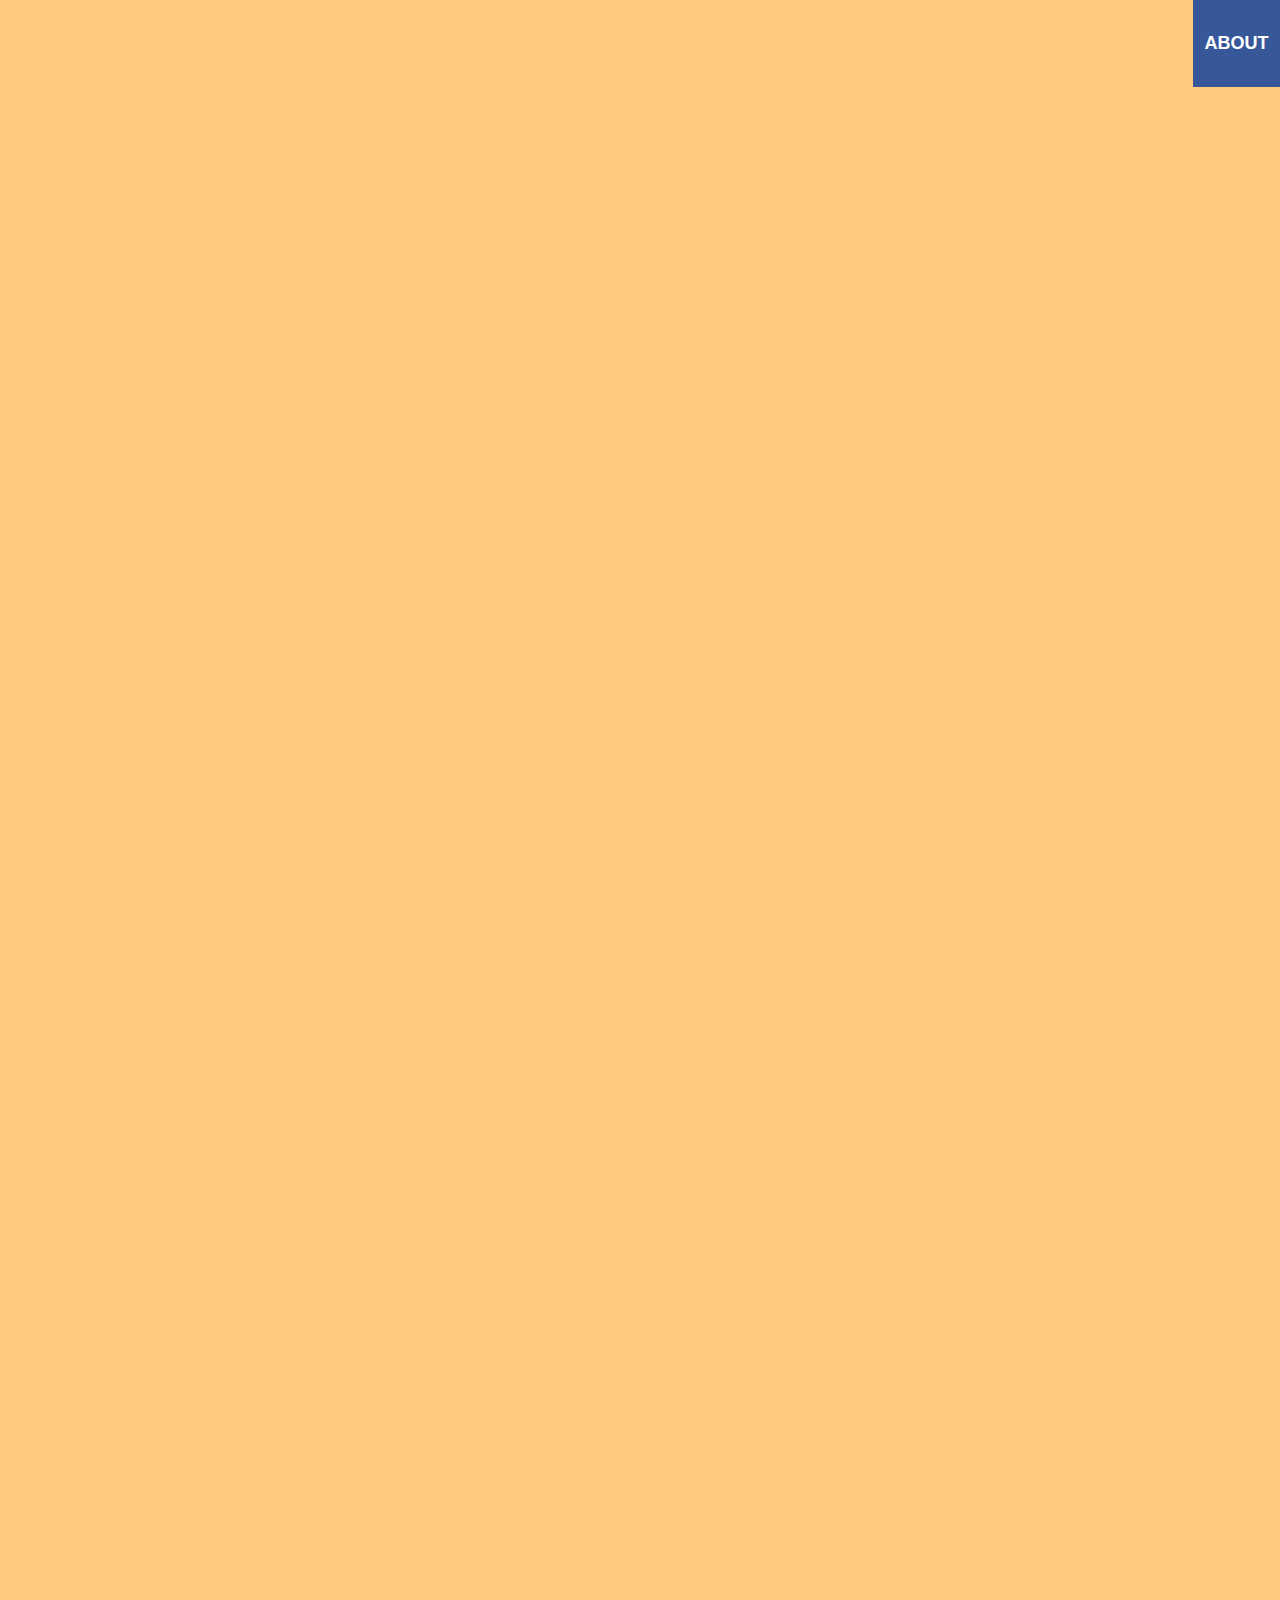
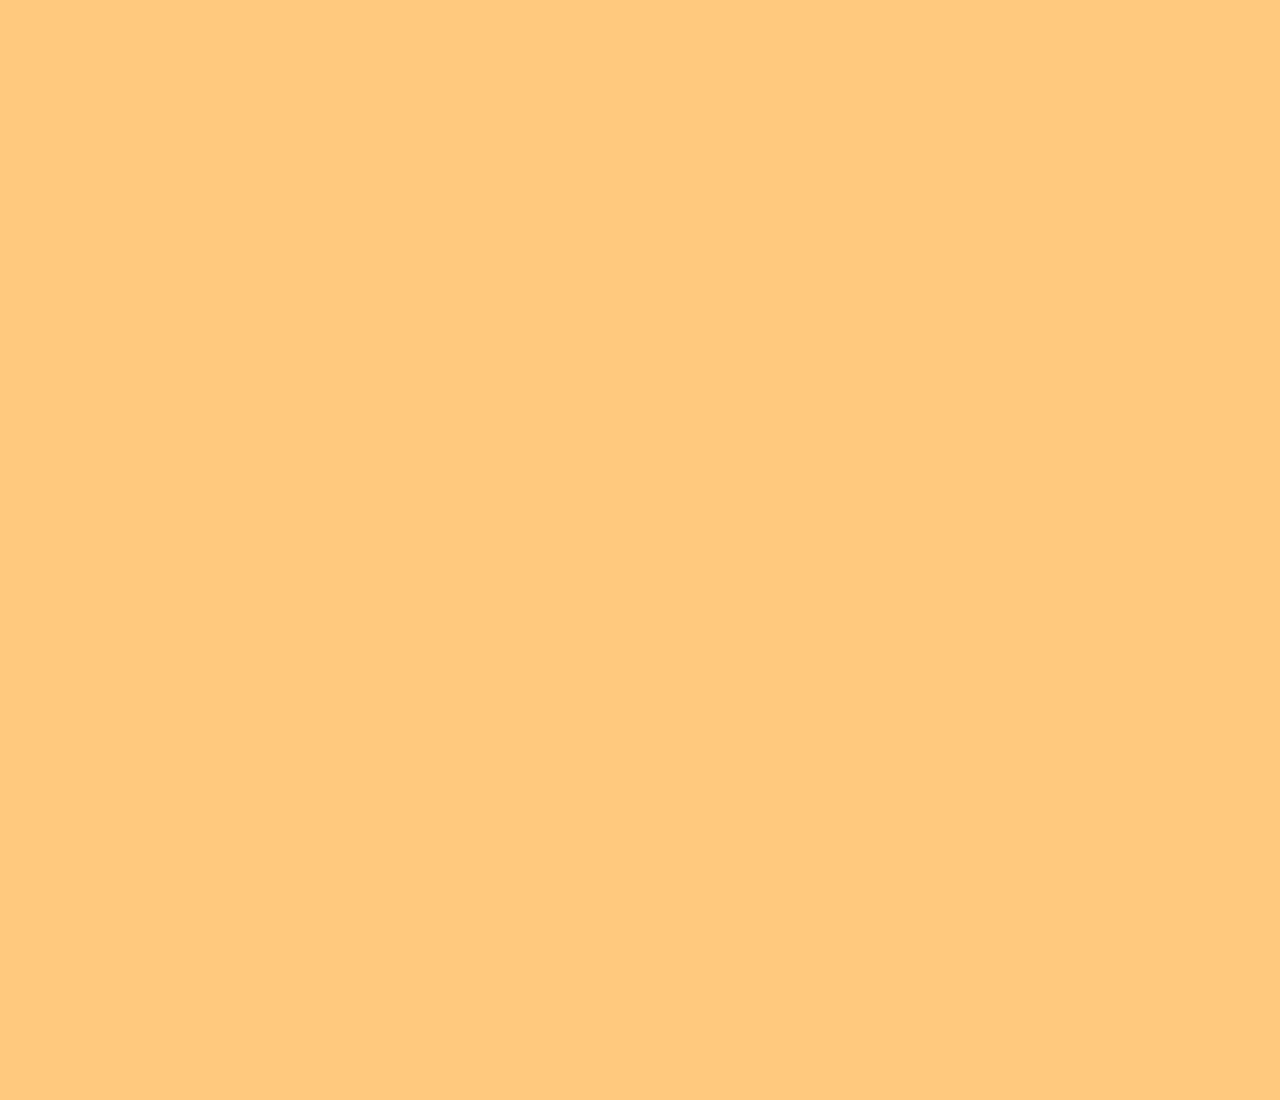
==== demo.html @ 759a0c14 "first commit" ====
<!DOCTYPE html>
<html>
<head>
    <meta charset="utf-8">
    <meta http-equiv="X-UA-Compatible" content="IE=edge,chrome=1">

    <title>Zero Gravity</title>
    <meta name="description" content="">
    <meta name="viewport" content="width=device-width, initial-scale=1">

    <link rel="icon" type="image/x-icon" href="img/iltf-favicon.ico" />
    <link rel="stylesheet" href="css/normalize.css">
    <link rel="stylesheet" href="css/base.css">
    <link rel="stylesheet" href="css/icons.css">
    <link rel="stylesheet" href="css/slick.css">
    <link rel="stylesheet" href="css/full_page.css">
    <link rel="stylesheet" href="css/animations.css">
    <link rel="stylesheet" href="css/game.css">
    <link rel="stylesheet" href="css/layout.css">

    <!--[if lt IE 9]>
    <script src="js/lib/html5shiv.js"></script>
    <![endif]-->

</head>
<body data-player="1" class="loading">
<div id="fb-root"></div>
<script>(function(d, s, id) {
    var js, fjs = d.getElementsByTagName(s)[0];
    if (d.getElementById(id)) return;
    js = d.createElement(s); js.id = id;
    js.src = "//connect.facebook.net/pl_PL/sdk.js#xfbml=1&version=v2.3";
    fjs.parentNode.insertBefore(js, fjs);
}(document, 'script', 'facebook-jssdk'));</script>

<button class="button about" data-modal-open=".modal-about">About</button>
<div class="modal-about">
    <div class="container">
        <div class="v-align fp-tableCell">
            <header>
                <p>About</p>
            </header>
            <ol>
                <li>It's an interactive project to propagate basketball among children and youngsters</li>
                <li>It's an interactive way of spending free</li>
            </ol>
            <figure class="rwd">
                <img src="img/gortat.svg" alt="I love this fame">
            </figure>
        </div>
    </div>
    <button class="button about" data-modal-close=".modal-about">Close</button>
</div>
<div id="page">
    <section class="section section-1" data-anchor="section-1">
        <div id="loading">
            <figure>
                <svg version="1.1" id="Layer_1" xmlns="http://www.w3.org/2000/svg" xmlns:xlink="http://www.w3.org/1999/xlink" x="0px" y="0px" width="80px" height="80px" viewBox="0 0 131.049 131.049" enable-background="new 0 0 131.049 131.049" xml:space="preserve">
                        <circle fill="#BF4B13" stroke="#231F20" stroke-width="8" stroke-miterlimit="10" cx="65.523" cy="65.525" r="61.511"/>
                        <path fill="#231F20" d="M83.641,122.03c-1.685,0.543-3.41,1.014-5.126,1.405l-1.029,0.235l-0.098-0.833 c-2.787-2.094-5.563-4.881-8.261-8.292l-0.354-0.456c-2.916-3.736-7.199-9.817-11.041-17.56c-1.303-2.628-2.49-5.318-3.523-7.975 c-3.102-7.599-4.888-14.68-5.309-21.005c-0.94-8.107,1.963-14.812,3.699-17.982c-2.885-1.646-5.77-3.229-8.597-4.713 c-0.468,0.783-0.91,1.54-1.327,2.268c-5.786,10.119-9.599,18.221-11.964,29.683c-2.595,12.567-1.369,21.888,0.115,27.496 l0.216,0.833c0.198,0.78,0.446,1.752,0.607,2.247c0.754,2.303,1.359,3.874,1.965,5.093c0.328,0.663,0.671,1.25,1.113,1.91 c0.164,0.246,0.312,0.455,0.439,0.633l-1.252,1.371c-0.478-0.286-0.953-0.575-1.426-0.875c-1.527-0.969-3.048-2.032-4.521-3.165 l-1.243-0.954l0.749-0.347c-0.078-0.151-0.155-0.301-0.228-0.45c-0.791-1.595-1.356-3.069-1.781-4.639 c-2.438-8.988-2.513-19.177-0.219-30.282c2.506-12.136,6.671-20.983,12.583-31.325c0.376-0.658,0.774-1.339,1.191-2.037 c-2.418-1.198-4.815-2.331-7.193-3.398c-3.995,5.909-8.853,11.941-15.65,19.441c-3.579,3.954-6.391,7.687-8.355,11.095L7.58,69.869 c-0.314,0.538-0.586,1.004-0.77,1.46c-0.092,0.235-0.165,0.45-0.231,0.656l-1.844-0.171c-0.304-2.368-0.465-4.785-0.484-7.191 l-0.005-0.769l0.575-0.128c1.94-2.897,4.368-5.964,7.222-9.115c6.261-6.912,10.786-12.479,14.521-17.889 c-5.758-2.193-9.696-2.969-12.019-3.224c-0.012-0.001-0.063,0-0.134,0.015l-2.131,0.402l1.151-1.839l0.264-0.431 c0.672-1.056,1.382-2.1,2.174-3.191l0.634-0.874l0.705,0.667c3.666,0.629,7.861,1.875,12.476,3.702 c2.115-3.423,4.1-7.069,6.057-11.111c1.551-3.206,2.942-7.099,3.929-10.986l-0.362-0.746l0.896-0.398 c1.474-0.656,2.964-1.253,4.425-1.774l2.228-0.791l-1.062,2.11c-0.028,0.056-0.052,0.107-0.061,0.141 c-1.021,5.03-2.831,10.451-4.968,14.871c-1.923,3.973-3.855,7.55-5.891,10.903c2.331,1.058,4.722,2.194,7.123,3.392 c5.744-8.728,12.015-15.885,18.648-21.271c6.626-5.384,13.435-8.83,20.239-10.248l0.238-0.48l0.76,0.22 c3.074,0.889,6.089,2.027,8.958,3.379l-0.505,1.801c-0.339-0.036-0.625-0.049-0.854-0.061c-8.379-0.392-16.896,2.879-25.319,9.721 C58.1,25.547,52.327,32.106,46.992,40.125c2.916,1.537,5.872,3.164,8.81,4.845c3.385-3.998,10.226-10.398,20.841-12.863 c7.571-1.759,18.512-0.932,28.55,2.153c3.544,1.089,8.786,3.031,13.633,6.106c0.654,0.415,1.298,0.847,1.925,1.296l0.606-0.318 l0.384,0.995c0.957,2.494,1.762,5.09,2.389,7.713l-1.695,0.769c-0.171-0.241-0.328-0.435-0.422-0.545 c-3.838-4.411-10.392-8.202-18.457-10.68c-9.155-2.815-18.982-3.602-25.649-2.056c-8.417,1.953-14.16,6.98-17.18,10.307 c2.879,1.715,5.771,3.494,8.607,5.294c16.013,10.148,28.971,20.009,33.799,23.776c7.938,6.197,12.504,11.592,14.95,15.049 l0.775,0.433l-0.449,0.825c-0.667,1.216-1.356,2.394-2.057,3.499l-1.274,2.024l-0.582-2.053c-0.016-0.052-0.033-0.097-0.049-0.129 c-1.741-2.757-5.977-8.404-14.747-15.248c-6.247-4.872-22.737-17.337-42.203-28.9c-1.324,2.693-3.455,8.131-3.041,14.591 c0.695,5.825,2.107,11.717,4.192,17.5c1.11,2.91,2.432,5.911,3.925,8.92c3.233,6.517,7.22,12.954,10.936,17.658 c0.843,1.067,1.715,2.088,2.586,3.033c2.107,2.276,4.208,4.083,6.242,5.367c0.365,0.231,0.707,0.431,1.022,0.606 c0.077,0.04,0.186,0.095,0.315,0.141l2.608,0.95L83.641,122.03z"/>
                        </svg>
                <figcaption>loading</figcaption>
            </figure>
        </div>
    </section>

    <section class="section section-2" data-anchor="section-2">
        <h2>Get a Player</h2>
        <div class="scale">
            <div class="select-player">
                <div>
                    <figure class="frame boy-1" data-modal-open=".player-details.player-1" data-player="1">
                        <figcaption>A</figcaption>
                        <img src="img/blue boy.svg">
                    </figure>
                </div>
                <div>
                    <figure class="frame boy-2" data-modal-open=".player-details.player-2" data-player="2">
                        <figcaption>B</figcaption>
                        <img src="img/green boy.svg">
                    </figure>
                </div>
                <div>
                    <figure class="frame boy-3" data-modal-open=".player-details.player-3" data-player="3">
                        <figcaption>C</figcaption>
                        <img src="img/red boy.svg">
                    </figure>
                </div>
                <div>
                    <figure class="frame boy-4" data-modal-open=".player-details.player-4" data-player="4">
                        <figcaption>D</figcaption>
                        <img src="img/purple boy.svg">
                    </figure>
                </div>
            </div>
        </div>
    </section>

    <section class="section section-3" data-anchor="section-3">
        <div class="game-results">
            <p class="points"><span>00</span></p>
            <p class="throws"><span><span class="throws-count">0</span> / 10</span></p>
        </div>
        <div class="game scale-game">
            <div>
                <figure class="basket">
                    <img src="img/game/basket_field.svg" class="basket-field">
                    <img src="img/game/basket_net.png" class="basket-net">
                    <img src="img/game/basket_bar.svg" class="basket-bar">
                    <div class="ball-wrapper">
                        <img src="img/game/ball.png" class="ball">
                    </div>
                    <div class="player">
                        <div class="legs"></div>
                        <div class="hands"></div>
                        <div class="body"></div>
                    </div>
                </figure>
                <div class="power-bar">
                    <img src="img/game/power_bar_ball.png" class="power-bar-handler">
                </div>
            </div>
        </div>
    </section>


</div>

<script data-main="js/main.min" src="js/lib/requirejs.min.js"></script>
</body>
</html>
---- css/base.css ----
/* ---------------------------------------------------------- */
/*
/* wCMS - base.css
/*
/* klasy podstawowych modyfikacji styli
/* (nie modyfikowaÄ‡, zmiany nadpisywaÄ‡ w layout.css)
/*
/* ---------------------------------------------------------- */

*, *:before, *:after {-webkit-box-sizing: border-box; -moz-box-sizing: border-box; box-sizing: border-box;}

html, body {width: 100%; height: 100%}
html.no-scroll {overflow-y: hidden !important}
body {overflow-y: scroll}
body * {margin: 0; padding: 0; text-overflow: ellipsis; list-style: none}

#page {min-height: 100%; position: relative}
.container {margin-left: auto; margin-right: auto}

a {text-decoration: none}
p {margin: 0}
ul {list-style-type: none; margin: 0; padding: 0}
address {font-style: normal}
figure img {display: block}
figure.rwd img {width: 100%}


/*----- TEKST -----*/
.text-left      {text-align: left}
.text-center    {text-align: center}
.text-right     {text-align: right}
.text-bold      {font-weight: bold}
.text-italic    {font-style: italic}
.text-strike    {text-decoration: line-through}
.text-underline {text-decoration: underline}
.text-uppercase {text-transform: uppercase}
.text-lowercase {text-transform: lowercase}
.text-hide      {text-indent: -999em}
.text-nowrap {white-space: nowrap}


/*----- TABELE -----*/
.table-wrap {width: 100%; overflow-x: auto}


/*----- POZYCJONOWANIE -----*/
.center {margin-left: auto; margin-right: auto}
.fclear {float: none; clear: both}
.fleft  {float: left}
.fright {float: right}

.crop {position: relative; overflow: hidden}
.hide   {display: none}
.invisible {opacity: 0}


/*----- OBRAMOWANIE -----*/
.border        {border: 1px solid #c1c1c1}
.border-top    {border-top: 1px solid #c1c1c1}
.border-left   {border-left: 1px solid #c1c1c1}
.border-right  {border-right: 1px solid #c1c1c1}
.border-bottom {border-bottom: 1px solid #c1c1c1}


/*----- MARGINESY ------*/
.mTop5      {margin-top: 5px}
.mTop10     {margin-top: 10px}
.mTop20     {margin-top: 20px}
.mTop30     {margin-top: 30px}
.mTop40     {margin-top: 40px}
.mTop50     {margin-top: 50px}
.mRight5    {margin-right: 5px}
.mRight10   {margin-right: 10px}
.mRight20   {margin-right: 20px}
.mRight30   {margin-right: 30px}
.mRight40   {margin-right: 40px}
.mRight50   {margin-right: 50px}
.mBottom5   {margin-bottom: 5px}
.mBottom10  {margin-bottom: 10px}
.mBottom15  {margin-bottom: 15px}
.mBottom20  {margin-bottom: 20px}
.mBottom30  {margin-bottom: 30px}
.mBottom40  {margin-bottom: 40px}
.mBottom50  {margin-bottom: 50px}
.mLeft5     {margin-left: 5px}
.mLeft10    {margin-left: 10px}
.mLeft20    {margin-left: 20px}
.mLeft30    {margin-left: 30px}
.mLeft40    {margin-left: 40px}
.mLeft50    {margin-left: 50px}

.pTop5      {padding-top: 5px}
.pTop10     {padding-top: 10px}
.pTop20     {padding-top: 20px}
.pTop30     {padding-top: 30px}
.pTop40     {padding-top: 40px}
.pTop50     {padding-top: 50px}
.pRight5    {padding-right: 5px}
.pRight10   {padding-right: 10px}
.pRight20   {padding-right: 20px}
.pRight30   {padding-right: 30px}
.pRight40   {padding-right: 40px}
.pRight50   {padding-right: 50px}
.pBottom5   {padding-bottom: 5px}
.pBottom10  {padding-bottom: 10px}
.pBottom20  {padding-bottom: 20px}
.pBottom30  {padding-bottom: 30px}
.pBottom40  {padding-bottom: 40px}
.pBottom50  {padding-bottom: 50px}
.pLeft5     {padding-left: 5px}
.pLeft10    {padding-left: 10px}
.pLeft20    {padding-left: 20px}
.pLeft30    {padding-left: 30px}
.pLeft40    {padding-left: 40px}
.pLeft50    {padding-left: 50px}


/*----- DROPDOWN ----- */
.dropdown {position: absolute; z-index: 100; display: none}
.dropdown .dropdown-menu,
.dropdown .dropdown-panel {overflow: visible; min-width: 160px; max-width: 360px; margin: 0; padding: 4px 0; background: #FFF; border: solid 1px #DDD; border: solid 1px rgba(0, 0, 0, .2); border-radius: 6px; box-shadow: 0 5px 10px rgba(0, 0, 0, .2); text-align: left; list-style: none}
.dropdown .dropdown-panel {color: #555; padding: 10px}
.dropdown .dropdown-panel .dropdown-menu {margin: 0 -10px; padding: 0; border: 0; box-shadow: none}
.dropdown.dropdown-tip {margin-top: 8px}
.dropdown.dropdown-tip:before {content: '';  display: inline-block;  position: absolute;  top: -6px;  left: 9px;  border-left: 7px solid transparent;  border-right: 7px solid transparent;  border-bottom: 7px solid #CCC;  border-bottom-color: rgba(0, 0, 0, 0.2)}
.dropdown.dropdown-tip.dropdown-anchor-center:before {left: calc(50% - 5px)}
.dropdown.dropdown-tip.dropdown-anchor-right:before {left: auto; right: 9px}
.dropdown.dropdown-tip:after {content: '';  display: inline-block;  position: absolute;  top: -5px;  left: 10px;  border-left: 6px solid transparent;  border-right: 6px solid transparent;  border-bottom: 6px solid #FFF}
.dropdown.dropdown-tip.dropdown-anchor-center:after {left: calc(50% - 4px)}
.dropdown.dropdown-tip.dropdown-anchor-right:after {left: auto; right: 10px}
.dropdown.dropdown-scroll .dropdown-menu,
.dropdown.dropdown-scroll .dropdown-panel {overflow: auto; max-height: 358px}
.dropdown .dropdown-menu li {list-style: none; padding: 0 0; margin: 0; line-height: 18px}
.dropdown .dropdown-menu li > a,
.dropdown .dropdown-menu label {display: block; margin: 0; padding: 3px 15px; color: #555; line-height: 18px; text-decoration: none; white-space: nowrap}
.dropdown .dropdown-menu li > a:hover,
.dropdown .dropdown-menu label:hover {background-color: #08C; color: #FFF; cursor: pointer}
.dropdown .dropdown-menu .dropdown-divider {margin: 5px 0; padding: 0; border-top: solid 1px #E5E5E5; font-size: 1px}
.dropdown.has-icons li > a {padding-left: 30px; background-position: 8px center; background-repeat: no-repeat}


/*----- SORT -----*/
.sortable .order-trigger {cursor: move !important}
.sortable li.dragged {position: absolute; top: 0; z-index: 100; min-height: 43px; border: 1px solid #c1c1c1}
/*.sortable li.placeholder {position: relative; border: 1px dashed #c1c1c1}
.sortable li.placeholder:before {position: absolute}*/
.sortable li.placeholder {position: relative; margin: 0; padding: 0; border: 1px dashed #c1c1c1}


/*----- ANIMACJE -----*/
.fade-in-up   {-webkit-animation: fade-in-up 1s; -webkit-animation-fill-mode: both; animation: fade-in-up 1s; animation-fill-mode: both}

@-webkit-keyframes fade-in-up {
    0% {opacity: 0; -webkit-transform: translateY(-20px)}
    100% {opacity: 1;-webkit-transform: translateY(0)}
}
@keyframes fade-in-up {
    0% {opacity: 0; transform: translateY(-20px)}
    100% {opacity: 1; transform: translateY(0)}
}
.fade-out   {-webkit-animation: fade-out .25s; -webkit-animation-fill-mode: both; animation: fade-out .25s; animation-fill-mode: both}

@-webkit-keyframes fade-out {
    0% {opacity: 1}
    100% {opacity: 0}
}
@keyframes fade-out {
    0% {opacity: 1}
    100% {opacity: 0}
}
---- css/icons.css ----
@font-face {
    font-family: 'icons';
    src:url('../fonts/icons.eot?4pzp3j');
    src:url('../fonts/icons.eot?#iefix4pzp3j') format('embedded-opentype'),
    url('../fonts/icons.woff?4pzp3j') format('woff'),
    url('../fonts/icons.ttf?4pzp3j') format('truetype'),
    url('../fonts/icons.svg?4pzp3j#icons') format('svg');
    font-weight: normal;
    font-style: normal;
}

[class^="icon-"]:before, [class*=" icon-"]:before {
    font-family: 'icons';
    speak: none;
    font-style: normal;
    font-weight: normal;
    font-variant: normal;
    text-transform: none;
    line-height: 1;

    /* Better Font Rendering =========== */
    -webkit-font-smoothing: antialiased;
    -moz-osx-font-smoothing: grayscale;
}

.icon-facebook:before {
    content: "\e607";
}
.icon-arrow-right:before {
    content: "\e604";
}
.icon-arrow-down:before {
    content: "\e605";
}
.icon-arrow-left:before {
    content: "\e603";
}
.icon-arrow-up:before {
    content: "\e600";
}
.icon-ball:before {
    content: "\e601";
}
.icon-player:before {
    content: "\e602";
}
---- css/full_page.css ----
html, body {
    margin: 0;
    padding: 0;
    overflow:hidden;

    /*Avoid flicker on slides transitions for mobile phones #336 */
    -webkit-tap-highlight-color: rgba(0,0,0,0);
}
#superContainer {
    height: 100%;
    position: relative;

    /* Touch detection for Windows 8 */
    -ms-touch-action: none;

    /* IE 11 on Windows Phone 8.1*/
    touch-action: none;
}
.fp-section {
    position: relative;
    -webkit-box-sizing: border-box; /* Safari<=5 Android<=3 */
    -moz-box-sizing: border-box; /* <=28 */
    box-sizing: border-box;
}
.fp-slide {
    float: left;
}
.fp-slide, .fp-slidesContainer {
    height: 100%;
    display: block;
}
.fp-slides {
    z-index:1;
    height: 100%;
    overflow: hidden;
    position: relative;
    -webkit-transition: all 0.3s ease-out; /* Safari<=6 Android<=4.3 */
    transition: all 0.3s ease-out
}
.fp-section.fp-table, .fp-slide.fp-table {
    display: table;
    table-layout:fixed;
    width: 100%;
}
.fp-tableCell {
    display: table-cell;
    vertical-align: middle;
    width: 100%;
    height: 100%;
}
.fp-slidesContainer {
    float: left;
    position: relative;
}
.fp-controlArrow {
    position: absolute;
    z-index: 4;
    top: 50%;
    cursor: pointer;
    width: 0;
    height: 0;
    border-style: solid;
    margin-top: -38px;
}
.fp-controlArrow.fp-prev {
    left: 15px;
    width: 0;
    border-width: 38.5px 34px 38.5px 0;
    border-color: transparent #fff transparent transparent;
}
.fp-controlArrow.fp-next {
    right: 15px;
    border-width: 38.5px 0 38.5px 34px;
    border-color: transparent transparent transparent #fff;
}
.fp-scrollable {
    overflow: scroll;

}
.fp-notransition {
    -webkit-transition: none !important;
    transition: none !important;
}
#fp-nav {
    position: fixed;
    z-index: 100;
    margin-top: -32px;
    top: 50%;
    opacity: 1;
}
#fp-nav.right {
    right: 17px;
}
#fp-nav.left {
    left: 17px;
}
.fp-slidesNav{
    position: absolute;
    z-index: 4;
    left: 50%;
    opacity: 1;
}
.fp-slidesNav.bottom {
    bottom: 17px;
}
.fp-slidesNav.top {
    top: 17px;
}
#fp-nav ul,
.fp-slidesNav ul {
    margin: 0;
    padding: 0;
}
#fp-nav ul li,
.fp-slidesNav ul li {
    display: block;
    width: 14px;
    height: 13px;
    margin: 7px;
    position:relative;
}
.fp-slidesNav ul li {
    display: inline-block;
}
#fp-nav ul li a,
.fp-slidesNav ul li a {
    display: block;
    position: relative;
    z-index: 1;
    width: 100%;
    height: 100%;
    cursor: pointer;
    text-decoration: none;
}
#fp-nav ul li a.active span,
.fp-slidesNav ul li a.active span {
    background: #333;
}
#fp-nav ul li a span,
.fp-slidesNav ul li a span {
    top: 2px;
    left: 2px;
    width: 8px;
    height: 8px;
    border: 1px solid #000;
    background: rgba(0, 0, 0, 0);
    border-radius: 50%;
    position: absolute;
    z-index: 1;
}
#fp-nav ul li .fp-tooltip {
    position: absolute;
    top: -2px;
    color: #fff;
    font-size: 14px;
    font-family: arial, helvetica, sans-serif;
    white-space: nowrap;
    max-width: 220px;
    overflow: hidden;
    display: block;
    opacity: 0;
    width: 0;
}
#fp-nav ul li:hover .fp-tooltip {
    -webkit-transition: opacity 0.2s ease-in;
    transition: opacity 0.2s ease-in;
    width: auto;
    opacity: 1;
}
#fp-nav ul li .fp-tooltip.right {
    right: 20px;
}
#fp-nav ul li .fp-tooltip.left {
    left: 20px;
}
---- css/animations.css ----
@keyframes boy-head {
    0%   {transform: translateY(-10px)}
    100% {transform: translateY(0px)}
}
@-webkit-keyframes boy-head {
    0%   {-webkit-transform: translateY(10px)}
    100% {-webkit-transform: translateY(0px)}
}
@keyframes boy-body {
    0%   {transform: rotateZ(-2deg)}
    100% {transform: rotateZ(2deg)}
}
@-webkit-keyframes boy-body {
    0%   {-webkit-transform: rotateZ(-2deg)}
    100% {-webkit-transform: rotateZ(2deg)}
}
@keyframes boy-ball {
    0%   {transform: translate3d(0px, 0px, 0px) rotateZ(0deg)}
    25%  {transform: translate3d(180px, -100px, 0px) rotateZ(40deg)}
    50%  {transform: translate3d(0px, 0px, 0px) rotateZ(0deg)}
    75%  {transform: translate3d(-180px, -100px, 0px) rotateZ(-40deg)}
    100% {transform: translate3d(0px, 0px, 0px) rotateZ(0deg)}
}
@-webkit-keyframes boy-ball {
    0%   {-webkit-transform: translate3d(0px, 0px, 0px) rotateZ(0deg)}
    25%  {-webkit-transform: translate3d(180px, -100px, 0px) rotateZ(40deg)}
    50%  {-webkit-transform: translate3d(0px, 0px, 0px) rotateZ(0deg)}
    75%  {-webkit-transform: translate3d(-180px, -100px, 0px) rotateZ(-40deg)}
    100% {-webkit-transform: translate3d(0px, 0px, 0px) rotateZ(0deg)}
}
@keyframes boy-arm-left {
    0%   {transform: rotateZ(-10deg)}
    25%  {transform: rotateZ(-10deg)}
    50%  {transform: rotateZ(-5deg)}
    75%  {transform: rotateZ(0deg)}
    90%  {transform: rotateZ(-10deg)}
    100% {transform: rotateZ(-10deg)}
}
@-webkit-keyframes boy-arm-left {
    0%   {-webkit-transform: rotateZ(-10deg)}
    25%  {-webkit-transform: rotateZ(-10deg)}
    50%  {-webkit-transform: rotateZ(-5deg)}
    75%  {-webkit-transform: rotateZ(0deg)}
    90%  {-webkit-transform: rotateZ(-10deg)}
    100% {-webkit-transform: rotateZ(-10deg)}
}
@keyframes boy-arm-right {
    0%   {transform: rotateZ(10deg)}
    25%  {transform: rotateZ(10deg)}
    50%  {transform: rotateZ(5deg)}
    75%  {transform: rotateZ(0deg)}
    90%  {transform: rotateZ(10deg)}
    100% {transform: rotateZ(10deg)}
}
@-webkit-keyframes boy-arm-right {
    0%   {-webkit-transform: rotateZ(10deg)}
    25%  {-webkit-transform: rotateZ(10deg)}
    50%  {-webkit-transform: rotateZ(5deg)}
    75%  {-webkit-transform: rotateZ(0deg)}
    90%  {-webkit-transform: rotateZ(10deg)}
    100% {-webkit-transform: rotateZ(10deg)}
}

.fade-in {-webkit-animation: fade-in 0.25s ease forwards; animation: fade-in 0.25s ease forwards}
@keyframes fade-in {
    0%   {opacity: 0}
    100% {opacity: 1}
}
@-webkit-keyframes fade-in {
    0%   {opacity: 0}
    100% {opacity: 1}
}
.fade-out {-webkit-animation: fade-out 0.25s ease forwards; animation: fade-out 0.25s ease forwards}
@keyframes fade-out {
    0%   {opacity: 1}
    100% {opacity: 0}
}
@-webkit-keyframes fade-out {
    0%   {opacity: 1}
    100% {opacity: 0}
}


@-webkit-keyframes throw-body {
    0%   {-webkit-transform: translate(-50%, 0px)}
    50%  {-webkit-transform: translate(-50%, 10px)}
    70%  {-webkit-transform: translate(-50%, -20px)}
    100% {-webkit-transform: translate(-50%, 0px)}
}
@keyframes throw-body {
    0%   {transform: translate(-50%, 0px)}
    50%  {transform: translate(-50%, 10px)}
    70%  {transform: translate(-50%, -20px)}
    100% {transform: translate(-50%, 0px)}
}
@-webkit-keyframes throw-legs {
    0%   {-webkit-transform: translate(-50%, 0px)}
    40%  {-webkit-transform: translate(-50%, -20px)}
    100% {-webkit-transform: translate(-50%, 0px)}
}
@keyframes throw-legs {
    0%   {transform: translate(-50%, 0px)}
    40%  {transform: translate(-50%, -20px)}
    100% {transform: translate(-50%, 0px)}
}
@-webkit-keyframes throw-hands {
    0%   {-webkit-transform: translate(-50%, 0px)}
    10%  {-webkit-transform: translate(-50%, 10px)}
    15%  {-webkit-transform: translate(-50%, -30px)}
    40%  {-webkit-transform: translate(-50%, 0px)}
    60%  {-webkit-transform: translate(-50%, -10px)}
    80%  {-webkit-transform: translate(-50%, 0px)}
    90%  {-webkit-transform: translate(-50%, -10px)}
    100% {-webkit-transform: translate(-50%, 0px)}
}
@keyframes throw-hands {
    0%   {transform: translate(-50%, 0px)}
    10%  {transform: translate(-50%, 10px)}
    15%  {transform: translate(-50%, -30px)}
    40%  {transform: translate(-50%, 0px)}
    60%  {transform: translate(-50%, -10px)}
    80%  {transform: translate(-50%, 0px)}
    90%  {transform: translate(-50%, -10px)}
    100% {transform: translate(-50%, 0px)}
}

@-webkit-keyframes basket-net {
    0%   {-webkit-transform: scaleY(1)}
    30%  {-webkit-transform: scaleY(1.5)}
    60%  {-webkit-transform: scaleY(0.8)}
    75%  {-webkit-transform: scaleY(1.1)}
    90%  {-webkit-transform: scaleY(0.9)}
    100% {-webkit-transform: scaleY(1)}
}
@keyframes basket-net {
    0%   {transform: scaleY(1)}
    30%  {transform: scaleY(1.5)}
    60%  {transform: scaleY(0.8)}
    75%  {transform: scaleY(1.1)}
    90%  {transform: scaleY(0.9)}
    100% {transform: scaleY(1)}
}
@-webkit-keyframes ball-prepare {
    0%   {-webkit-transform: translateY(50px)}
    100% {-webkit-transform: translateY(0px)}
}
@keyframes ball-prepare {
    0%   {transform: translateY(50px)}
    100% {transform: translateY(0px)}
}
@-webkit-keyframes hands-prepare {
    0%   {-webkit-transform: translate(-50%, 30px)}
    100% {-webkit-transform: translate(-50%, 0px)}
}
@keyframes hands-prepare {
    0%   {transform: translate(-50%, 30px)}
    100% {transform: translate(-50%, 0px)}
}


@-webkit-keyframes fan-1 {
    0%   {-webkit-transform: translateY(0px) rotateZ(-2deg)}
    50%  {-webkit-transform: translateY(10px) rotateZ(0deg)}
    100% {-webkit-transform: translateY(0px) rotateZ(4deg)}
}
@keyframes fan-1 {
    0%   {transform: translateY(0px) rotateZ(-2deg)}
    50%  {transform: translateY(10px) rotateZ(0deg)}
    100% {transform: translateY(0px) rotateZ(4deg)}
}
@-webkit-keyframes fan-2 {
    0%   {-webkit-transform: rotateZ(-6deg)}
    100% {-webkit-transform: rotateZ(12deg)}
}
@keyframes fan-2 {
    0%   {transform: rotateZ(-8deg)}
    100% {transform: rotateZ(12deg)}
}
@-webkit-keyframes fan-3 {
    0%   {-webkit-transform: translateY(0px) rotateZ(-10deg)}
    25%  {-webkit-transform: translateY(-10px) rotateZ(5deg)}
    50%  {-webkit-transform: translateY(-10px) rotateZ(0deg)}
    75%  {-webkit-transform: translateY(-10px) rotateZ(5deg)}
    100% {-webkit-transform: translateY(0px) rotateZ(-10deg)}
}
@keyframes fan-3 {
    0%   {transform: translateY(0px) rotateZ(-10deg)}
    25%  {transform: translateY(-10px) rotateZ(5deg)}
    50%  {transform: translateY(-10px) rotateZ(0deg)}
    75%  {transform: translateY(-10px) rotateZ(5deg)}
    100% {transform: translateY(0px) rotateZ(-10deg)}
}
@-webkit-keyframes fan-4 {
    0%   {-webkit-transform: translateY(0px) rotateZ(-2deg) scaleX(-1)}
    50%  {-webkit-transform: translateY(10px) rotateZ(0deg) scaleX(-1)}
    100% {-webkit-transform: translateY(0px) rotateZ(4deg) scaleX(-1)}
}
@keyframes fan-4 {
    0%   {transform: translateY(0px) rotateZ(-2deg) scaleX(-1)}
    50%  {transform: translateY(10px) rotateZ(0deg) scaleX(-1)}
    100% {transform: translateY(0px) rotateZ(4deg) scaleX(-1)}
}
@-webkit-keyframes fan-5 {
    0%   {-webkit-transform: translateY(0px) rotateZ(-10deg)}
    25%  {-webkit-transform: translateY(-10px) rotateZ(5deg)}
    50%  {-webkit-transform: translateY(-10px) rotateZ(0deg)}
    75%  {-webkit-transform: translateY(-10px) rotateZ(5deg)}
    100% {-webkit-transform: translateY(0px) rotateZ(-10deg)}
}
@keyframes fan-5 {
    0%   {transform: translateY(0px) rotateZ(-10deg)}
    25%  {transform: translateY(-10px) rotateZ(5deg)}
    50%  {transform: translateY(-10px) rotateZ(0deg)}
    75%  {transform: translateY(-10px) rotateZ(5deg)}
    100% {transform: translateY(0px) rotateZ(-10deg)}
}
@-webkit-keyframes fan-6 {
    0%   {-webkit-transform: rotateZ(-6deg) scaleX(-1)}
    100% {-webkit-transform: rotateZ(12deg) scaleX(-1)}
}
@keyframes fan-6 {
    0%   {transform: rotateZ(-8deg) scaleX(-1)}
    100% {transform: rotateZ(12deg) scaleX(-1)}
}

.modal-in {-webkit-transform-origin: top right; transform-origin: top right; -webkit-animation: modal-in .75s ease forwards; animation: modal-in .75s ease forwards}
@-webkit-keyframes modal-in {
    0%   {-webkit-transform: rotateZ(90deg)}
    50%  {-webkit-transform: rotateZ(-10deg)}
    80%  {-webkit-transform: rotateZ(1deg)}
    100% {-webkit-transform: rotateZ(0deg)}
}
@keyframes modal-in {
    0%   {transform: rotateZ(90deg)}
    50%  {transform: rotateZ(-10deg)}
    80%  {transform: rotateZ(1deg)}
    100% {transform: rotateZ(0deg)}
}
.modal-out {-webkit-transform-origin: top right; transform-origin: top right; -webkit-animation: modal-out .75s ease forwards; animation: modal-out .75s ease forwards}
@-webkit-keyframes modal-out {
    0%   {-webkit-transform: translateY(0px) rotateZ(0deg)}
    100% {-webkit-transform: translateY(900px) rotateZ(-30deg)}
}
@keyframes modal-out {
    0%   {transform: translateY(0px) rotateZ(0deg)}
    100% {transform: translateY(900px) rotateZ(-30deg)}
}

@-webkit-keyframes fade-up {
    0%   {opacity: 0; -webkit-transform: translateY(20px)}
    100% {opacity: 1; -webkit-transform: translateY(0px)}
}
@keyframes fade-up {
    0%   {opacity: 0; transform: translateY(20px)}
    100% {opacity: 1; transform: translateY(0px)}
}
@-webkit-keyframes fade-left {
    0%   {opacity: 0; -webkit-transform: translateX(-20px)}
    100% {opacity: 1; -webkit-transform: translateX(0px)}
}
@keyframes fade-left {
    0%   {opacity: 0; transform: translateX(-20px)}
    100% {opacity: 1; transform: translateX(0px)}
}
@-webkit-keyframes scale-up {
    0%   {opacity: 0; -webkit-transform: scale(2)}
    100% {opacity: 1; -webkit-transform: scale(1)}
}
@keyframes scale-up {
    0%   {opacity: 0; transform: scale(2)}
    100% {opacity: 1; transform: scale(1)}
}

@-webkit-keyframes loading-ball {
    0%   {-webkit-transform: rotate(0)}
    100% {-webkit-transform: rotate(360deg)}
}
@keyframes loading-ball {
    0%   {transform: rotate(0)}
    100% {transform: rotate(360deg)}
}
---- css/game.css ----
/*----- SECTION 3 -----*/
.game {position: absolute; top: 0; left: 0; width: 100%; height: 100%; -webkit-transform-origin: bottom center; transform-origin: bottom center}
.game .field {position: absolute; bottom: 0; left: 50%; width: 1920px; transform: translateX(-50%); -webkit-transform: translateX(-50%)}
.game .basket {position: absolute; bottom: 100px; left: 50%; width: 256px; height: 680px; transform: translateX(-50%); -webkit-transform: translateX(-50%)}
.game .basket-field {position: absolute; top: 0; left: 0; z-index: 0; width: 100%}
.game .basket-bar {position: absolute; top: 0; left: 0; z-index: 1; width: 100%}
.game .basket-net {position: absolute; top: 140px; left: 79px; z-index: 1; width: 100px; -webkit-transform-origin: 50% 0; transform-origin: 50% 0}
.game .basket.goal .basket-bar,
.game .basket.goal .basket-net {z-index: 10}
.game .basket.goal .basket-net {-webkit-animation: basket-net 0.5s ease 0.8s; animation: basket-net 0.5s ease 0.8s}
.game .power-bar {position: absolute; bottom: 800px; left: 50%; z-index: 10; width: 437px; height: 57px; padding: 9px; background: url('../img/game/power_bar.png') no-repeat top center; transform: translateX(-50%); -webkit-transform: translateX(-50%)}
.game .power-bar-handler {position: absolute; left: 0}

.game .ball-wrapper {position: absolute; bottom: 310px; left: 50%; z-index: 5; width: 91px; height: 91px; margin-left: -45px; perspective: 300px}
.game .ball-wrapper .ball {position: absolute}
.game .ball-wrapper.prepare .ball {-webkit-animation: ball-prepare 0.5s ease; animation: ball-prepare 0.5s ease}
.game .ball-wrapper.prepare + .player .hands {-webkit-animation: hands-prepare 0.5s ease; animation: hands-prepare 0.5s ease}

.game-results {position: absolute; top: 40px; right: 40px; z-index: 5; width: 210px; height: 290px; -webkit-transform-origin: bottom right; transform-origin: bottom right}
.game-results .name {position: relative; width: 100%; height: 146px; background: #ffff00 ;}
.game-results .name > * {display: none; padding: 22px 0px; color: #d8583a; font-family: 'CoreCircusPierrot2'; font-size: 72px; font-weight: 400; line-height: 1.2em; text-align: center; text-indent: -10px; letter-spacing: -14px}
.game-results .name span {position: relative; z-index: 1}
.game-results .name:before {content: ''; position: absolute; top: 5px; left: 6px; width: 100%; height: 146px; background: #f7f7f7}
.game-results .points {width: 100%; height: 104px; background: #4157f3; color: #fff; font-family: 'Quantico'; font-size: 70px; text-align: center}
.game-results .points span {position: relative; top: 7px; left: 33px; z-index: 1; letter-spacing: 60px}

.game-results .throws {width: 100%; height: 34px; background: #d2d2d2; color: #666; font-family: 'Quantico'; font-size: 16px; text-align: center}
.game-results .throws > span {position: relative; left: 9px; z-index: 1; line-height: 43px}
[data-player="1"] .game-results .name .player-1 {display: block}
[data-player="2"] .game-results .name .player-2 {display: block}
[data-player="3"] .game-results .name .player-3 {display: block}
[data-player="4"] .game-results .name .player-4 {display: block}
[data-player="5"] .game-results .name .player-5 {display: block}
@media all and (max-height: 799px) {
    .viewport-xm .game-results,
    .viewport-xs .game-results {-webkit-transform: scale(0.4); transform: scale(0.4)}
    .viewport-xm .game-results {top: 10px; -webkit-transform-origin: top right; transform-origin: top right}
    .viewport-xs .game-results {top: auto; bottom: 10px; right: 10px}
}
@media all and (min-height: 800px) {
    .viewport-xm .game-results {top: auto; bottom: 10px}
}
@media all and (max-height: 600px) {
    .viewport-sm .game-results {-webkit-transform: scale(0.7); transform: scale(0.7); -webkit-transform-origin: top right; transform-origin: top right;}
}

.game .fan {position: absolute; left: 50%; bottom: 370px; width: 154px; height: 218px; -webkit-transform-origin: 50% 80%; transform-origin: 50% 80}
.game .fan-1 {margin-left: -430px; -webkit-animation: fan-1 0.8s ease infinite alternate; animation: fan-1 0.8s ease infinite alternate}
.game .fan-2 {margin-left: -320px; -webkit-animation: fan-2 1s ease infinite alternate; animation: fan-2 1s ease infinite alternate}
.game .fan-3 {margin-left: -200px; -webkit-animation: fan-3 1.5s ease infinite; animation: fan-3 1.5s ease infinite}
.game .fan-4 {margin-left: -120px; -webkit-animation: fan-4 1s ease infinite alternate; animation: fan-4 1s ease infinite alternate}
.game .fan-5 {margin-left: 0px; -webkit-animation: fan-5 2s ease infinite alternate; animation: fan-5 2s ease infinite alternate}
.game .fan-6 {margin-left: 100px; -webkit-animation: fan-1 1.2s ease infinite alternate; animation: fan-1 1.2s ease infinite alternate}
.game .fan-7 {margin-left: 200px; -webkit-animation: fan-1 1.1s ease infinite alternate; animation: fan-1 1.1s ease infinite alternate}
.game .fan-8 {margin-left: 320px; -webkit-animation: fan-2 1s ease infinite alternate; animation: fan-2 1s ease infinite alternate}
.game .fan-9 {margin-left: 400px; -webkit-animation: fan-4 1.3s ease infinite alternate; animation: fan-4 1,3s ease infinite alternate}

.viewport-xm .fan,
.viewport-xs .fan {-webkit-animation: none; animation: none}

.game .player {position: absolute; left: 50%; bottom: 0; z-index: 6; width: 137px; height: 345px; transform: translateX(-50%); -webkit-transform: translateX(-50%)}
.game .player > * {position: absolute; left: 50%; bottom: 0; background-repeat: no-repeat; background-size: 100%; transform: translateX(-50%); -webkit-transform: translateX(-50%)}
.game .player .body {bottom: 90px; width: 137px; height: 287px; background-image: url('../img/game/player-1/bodyy.svg')}
.game .player .legs {bottom: 0; width: 137px; height: 130px; background-image: url('../img/game/player-1/legd.svg')}

.game .player.throw .body {-webkit-animation: throw-body 1s ease-out; animation: throw-body 1s ease-out}
.game .player.throw .legs {-webkit-animation: throw-legs 0.5s ease-out 0.5s; animation: throw-legs 0.5s ease-out 0.5s}
.game .player.throw .hands {-webkit-animation: throw-hands 4s ease-out; animation: throw-hands 4s ease-out}

[data-player="2"] .game .player .body {bottom: 80px; height: 300px; background-image: url('../img/game/player-2/body.svg')}
[data-player="2"] .player .legs {bottom: -115px; width: 120px; height: 220px; margin-left: -1px; background-image: url('../img/game/player-2/legs.svg')}
[data-player="2"] .player .hands {background-image: url('../img/game/player-2/hands.svg')}
[data-player="3"] .game .player .body {background-image: url('../img/game/player-3/body.svg')}
[data-player="3"] .player .legs {bottom: 10px; background-image: url('../img/game/player-3/legs.svg')}
[data-player="3"] .player .hands {background-image: url('../img/game/player-3/hands.svg')}
[data-player="4"] .game .player .body {background-image: url('../img/game/player-4/body.svg')}
[data-player="4"] .player .legs {bottom: 28px; background-image: url('../img/game/player-4/legs.svg')}
[data-player="4"] .player .hands {background-image: url('../img/game/player-4/hands.svg')}
[data-player="5"] .game .player .body {background-image: url('../img/game/player-5/body.svg')}
[data-player="5"] .player .legs {bottom: 10px; width: 125px; margin-left: -3px; background-image: url('../img/game/player-5/legs.svg')}
[data-player="5"] .player .hands {background-image: url('../img/game/player-5/hands.svg')}
---- css/layout.css ----
@font-face {
    font-family: 'CoreCircusPierrot2';
    src: url('../fonts/2DA5DD_0_0.eot');
    src: url('../fonts/2DA5DD_0_0.eot?#iefix') format('embedded-opentype'),
    url('../fonts/2DA5DD_0_0.woff2') format('woff2'),
    url('../fonts/2DA5DD_0_0.woff') format('woff'),
    url('../fonts/2DA5DD_0_0.ttf') format('truetype');
}

@font-face {
    font-family: 'Courgette';
    src: url('../fonts/Courgette-Regular-webfont.eot');
    src: url('../fonts/Courgette-Regular-webfont.eot?#iefix') format('embedded-opentype'),
    url('../fonts/Courgette-Regular-webfont.woff2') format('woff2'),
    url('../fonts/Courgette-Regular-webfont.woff') format('woff'),
    url('../fonts/Courgette-Regular-webfont.ttf') format('truetype');
    font-weight: normal;
    font-style: normal;

}

@font-face {
    font-family: 'Oswald';
    src: url('../fonts/Oswald-Regular-webfont.eot');
    src: url('../fonts/Oswald-Regular-webfont.eot?#iefix') format('embedded-opentype'),
    url('../fonts/Oswald-Regular-webfont.woff2') format('woff2'),
    url('../fonts/Oswald-Regular-webfont.woff') format('woff'),
    url('../fonts/Oswald-Regular-webfont.ttf') format('truetype');
    font-weight: 400;
    font-style: normal;
}
@font-face {
    font-family: 'Oswald';
    src: url('../fonts/Oswald-Bold-webfont.eot');
    src: url('../fonts/Oswald-Bold-webfont.eot?#iefix') format('embedded-opentype'),
    url('../fonts/Oswald-Bold-webfont.woff2') format('woff2'),
    url('../fonts/Oswald-Bold-webfont.woff') format('woff'),
    url('../fonts/Oswald-Bold-webfont.ttf') format('truetype');
    font-weight: 700;
    font-style: normal;
}

@font-face {
    font-family: 'Quantico';
    src: url('../fonts/Quantico-Bold-webfont.eot');
    src: url('../fonts/Quantico-Bold-webfont.eot?#iefix') format('embedded-opentype'),
    url('../fonts/Quantico-Bold-webfont.woff2') format('woff2'),
    url('../fonts/Quantico-Bold-webfont.woff') format('woff'),
    url('../fonts/Quantico-Bold-webfont.ttf') format('truetype');
    font-weight: normal;
    font-style: normal;
}

/*----- BASE -----*/
body {position: relative; overflow: hidden; width: 100%; background: #ffc97e; font-family: 'Oswald', 'Arial', 'Helvetica', sans-serif}
body, .grid > * {font-size: 14px}

::selection {background: #b3d4fc; text-shadow: none}
::-moz-selection {background: #b3d4fc; text-shadow: none}

::-webkit-input-placeholder {color: #fff}
::-moz-placeholder {color: #fff}
:-ms-input-placeholder {color: #fff}

main {background: #fff; margin: 20px auto 0; padding: 20px; padding-bottom: 130px}
.container {width: 1250px}
.viewport-lg .container {width: 960px}
.viewport-md .container {width: 720px}
.viewport-sm .container {width: 620px}
.viewport-xm .container {width: 420px}
.viewport-xs .container {width: 300px}
@media all and (max-height: 600px) {
    .viewport-sm .container {width: 90%}
}

a {color: #000}
a:hover {color: #666}

.button {display: inline-block; width: 87px; height: 87px; border: none; background: #365899; color: #fff; font-family: 'Oswald', 'Arial', 'Helvetica', 'sans-serif'; font-size: 18px; font-weight: 700; text-align: center; text-transform: uppercase; -webkit-transition: all 0.25s ease; transition: all 0.25s ease}
.button.big {width: auto; height: auto; padding: 38px 20px; font-size: 24px}
.button.big:before {position: relative; top: 15px; left: -12px; font-size: 30px; line-height: 0}
.button.secondary {background: #d8583a}
.button.about {position: fixed; top: 0; right: 0; z-index: 2; -webkit-transition: all 0.25s ease; transition: all 0.25s ease}
.button:hover {background: #edbf7e; color: #d8583a}
.button:hover:before{color: #d8583a}
.loading .button.about {display: none}
.fp-viewing-2 .button.about {right: -90px}

@media all and (max-height: 800px) {
    .viewport-xm .button,
    .viewport-xs .button {width: 50px; height: 50px; font-size: 12px}
}


nav {position: absolute; bottom: 0; left: 0}
nav button {display: block; width: 157px; height: 157px; margin-top: 5px; border: none; background: #fad5a1; color: #d8583a; font-family: 'Oswald', 'Arial', 'Helvetica', 'sans-serif'; font-size: 18px; font-weight: 700; text-align: center; text-transform: uppercase; -webkit-transition: all 0.25s ease; transition: all 0.25s ease}
nav button:before {display: block; margin-bottom: 15px; font-size: 64px}
nav button:hover {background: #edbf7e}
.viewport-md nav button {width: 128px; height: 128px; font-size: 14px}

@media all and (max-height: 800px) {
    .viewport-sm nav button {width: 100px; height: 100px; font-size: 14px}
    .viewport-sm nav button:before {font-size: 48px}
    .viewport-xm nav button,
    .viewport-xs nav button {width: 72px; height: 72px; font-size: 10px}
    .viewport-xm nav button:before,
    .viewport-xs nav button:before {font-size: 32px}
    .viewport-sm nav button:before,
    .viewport-xm nav button:before,
    .viewport-xs nav button:before {margin-bottom: 5px}
}

/*----- PAGE -----*/
#page {position: relative; width: 100%; height: 100%; -webkit-perspective: 1100px; perspective: 1100px}

.logo {position: absolute; top: 20px; left: 50%; z-index: 100; width: 220px; height: 255px; margin: 0 auto; padding-top: 2%; -webkit-transform: translateX(-50%); transform: translateX(-50%); -webkit-transform-origin: top center; transform-origin: top center}
.viewport-xm .logo,
.viewport-xs .logo {width: 120px}
.viewport-xm .logo {top: 10px; left: 40px; width: 100px; -webkit-transform: translateX(0); transform: translateX(0)}
.iphone.viewport-xs:not(.loading) .logo {top: 0; width: 80px}

.logo img {margin-top: 0; -webkit-transition: all 0.5s ease; transition: all 0.5s ease}
.loading {overflow: hidden !important}
.loading .logo img {margin: 0 auto; margin-top: 60px; -webkit-transform: scale(1.5); transform: scale(1.5)}

.logo-small {position: fixed; top: -185px; left: 70px; z-index: 10; width: 156px; height: 180px; -webkit-transition: all 0.25s ease; transition: all 0.25s ease; cursor: pointer}
.viewport-sm .logo-small,
.viewport-xm .logo-small,
.viewport-xs .logo-small {display: none}
.logo-small.active {top: 70px}
.viewport-md .logo-small {left: 30px}
.viewport-md .logo-small.active {left: 30px; top: 30px}

#loading {position: fixed; z-index: 99; top: 0; left: 0; width: 100%; height: 100%; background: #fff; color: #eda949; font-family: 'Courgette'; font-size: 36px; letter-spacing: -2px; ; -webkit-transform: translateY(-100%); transform: translateY(-100%); -webkit-transition: all .5s ease-in; transition: all .5s ease-in}
#loading figure {position: absolute; left: 50%; top: 100px; width: 150px; height: 150px; margin: 0 auto; padding-top: 100px; -webkit-transform: translateX(-50%); transform: translateX(-50%); text-align: center}
#loading figure svg {position: absolute; top: 0; left: 50%; margin-left: -40px; -webkit-animation: loading-ball 2s linear infinite; animation: loading-ball 2s linear infinite}
.loading #loading {-webkit-transform: translateY(0%); transform: translateY(0%)}

@media (max-height: 600px) {
    .viewport-sm #loading figure {top: 150px; left: 70%}
    .viewport-sm.loading .logo {left: 120px}
}

@media (max-height: 400px) {
    .loading .logo img {width: 80px; margin-top: 20px}
    #loading figure {top: 160px}
}
@media (min-width: 480px) and (max-width: 719px) {
    .loading .logo img {margin-top: 40px; margin-left: 20px}
    #loading figure {top: 50px; margin-left: 90px}
}
@media (max-width: 479px) {
    .loading .logo img {width: 120px; margin-top: 40px}
    #loading figure {top: 250px}
}

section {position: relative; width: 100%; height: 100%; -webkit-perspective: 600px; perspective: 600px}

/*----- SECTION 1 -----*/
.section-1 {background: url("http://www.conceptdraw.com/How-To-Guide/picture/Sport-Basketball-court-color-Template.png") no-repeat center center fixed;
    -webkit-background-size: cover;
    -moz-background-size: cover;
    -o-background-size: cover;
    background-size: cover;}
.section-1 .boy {position: absolute; bottom: 0; left: 8%; width: 530px; height: 698px; -webkit-transform-origin: center bottom; transform-origin: center bottom}
.section-1 .boy > * {position: absolute}
.section-1 .boy .legs {left: 120px; bottom: 0}
.section-1 .boy .body {left: 134px; bottom: 160px; -webkit-transform-origin: 50%; transform-origin: 50%; -webkit-animation: boy-body .5s linear infinite alternate; animation: boy-body .5s linear infinite alternate; transform-style: preserve-3d}
.section-1 .boy .head {left: 135px; bottom: 380px; -webkit-animation: boy-head 0.25s linear infinite alternate; animation: boy-head 0.25s linear infinite alternate; transform-style: preserve-3d}
.section-1 .boy .arm-left {left: 20px; bottom: 200px; -webkit-transform-origin: 100% 20%; transform-origin: 100% 20%; -webkit-animation: boy-arm-left 1s linear infinite; animation: boy-arm-left 1s linear infinite; transform-style: preserve-3d}
.section-1 .boy .arm-right {left: 260px; bottom: 200px; -webkit-transform-origin: 0% 20%; transform-origin: 0% 20%; -webkit-animation: boy-arm-right 1s linear infinite 0.5s; animation: boy-arm-right 1s linear infinite 0.5s; transform-style: preserve-3d}
.section-1 .boy .ball {left: 180px; bottom: 0px; -webkit-transform-origin: 50%; transform-origin: 50%; -webkit-animation: boy-ball 1s linear infinite; animation: boy-ball 1s linear infinite; transform-style: preserve-3d}
.section-1 h1 {position: absolute; left: 40%; width: 790px; height: 250px; color: #d8583a; font-family: 'CoreCircusPierrot2'; font-size: 190px; font-weight: 400; letter-spacing: -34px; -webkit-transform-origin: top center; transform-origin: top center; -webkit-backface-visibility: hidden !important; backface-visibility: hidden !important}
.section-1 h1 .up {position: absolute; top: 52px; left: 380px; color: #eda949; font-size: 54px; letter-spacing: -11px; -webkit-transform-origin: top center; transform-origin: top center}
.section-1 h1 .down {position: absolute; top: 118px; left: 390px; color: #eda949; font-family: 'Courgette'; font-size: 74px; letter-spacing: -9px}
.viewport-lg .section-1 .boy,
.viewport-lg .section-1 h1 {-webkit-transform: scale(0.8); transform: scale(0.8)}
.viewport-md .section-1 .boy,
.viewport-md .section-1 h1 {-webkit-transform: scale(0.7); transform: scale(0.7)}
.viewport-md .section-1 .boy {left: 0}
.viewport-md .section-1 h1 {left: 30%}
.viewport-sm .section-1 .boy {left: 50%; -webkit-transform: scale(0.6) translateX(-440px); transform: scale(0.6) translateX(-440px)}
.viewport-sm .section-1 h1 {top: 280px; left: 50%; -webkit-transform: scale(0.6) translateX(-660px); transform: scale(0.6) translateX(-660px)}
.viewport-xm .section-1 .boy {left: auto; right: 20%; -webkit-transform: scale(0.3) translateX(910px); transform: scale(0.3) translateX(910px)}
.viewport-xs .section-1 .boy {bottom: 72px; left: 50%; -webkit-transform: scale(0.18) translateX(-1200px); transform: scale(0.18) translateX(-1480px)}
.viewport-xm .section-1 h1 {top: 140px; left: -180px; -webkit-transform: scale(0.35) translateX(0px); transform: scale(0.35) translateX(0px)}
.viewport-xs .section-1 h1 {top: 170px; left: 50%; -webkit-transform: scale(0.35) translateX(-1150px); transform: scale(0.35) translateX(-1150px)}
.viewport-xs .section-1 nav,
.viewport-xs .section-1 nav button {width: 100%}
.iphone.viewport-xs .section-1 h1 {top: 90px}
.iphone.viewport-xs .section-1 .boy {-webkit-transform: scale(0.2) translateX(-1320px); transform: scale(0.2) translateX(-1320px)}
.windowsphone .section-1 .boy * {animation: none !important}
.windowsphone .section-1 .boy .ball {transform: translate(80px, -70px)}
.fp-viewing-0 .section-2,
.fp-viewing-0 .section-3,
.fp-viewing-0 .section-4,
.fp-viewing-0 .section-5 {visibility: hidden}

.lang-pl .section-1 h1 .up,
.lang-pl .section-1 h1 .down {left: 320px}

/* tablet */
@media all and (max-height: 600px) {
    .viewport-sm .section-1 figure {left: 40px; width: 160px; margin: 10px auto; transform: translateX(0%)}
    .viewport-sm .section-1 h1 {top: 200px; left: -20px; margin-left: -14px; -webkit-transform: scale(0.5) translateX(0px); transform: scale(0.5) translateX(0px)}
    .viewport-sm .section-1 .boy {-webkit-transform: scale(0.5) translateX(200px); transform: scale(0.5) translateX(200px)}
}
@media all and (min-height: 800px) {
    .viewport-xm .section-1 figure {left: 50%; width: 220px; margin: 10px auto; transform: translateX(-50%)}
    .viewport-xm .section-1 h1 {top: 300px; left: 0; margin-left: -14px; -webkit-transform: scale(0.8) translateX(0px); transform: scale(0.8) translateX(0px)}
    .viewport-xm .section-1 .boy {-webkit-transform: scale(0.6) translateX(-353px); transform: scale(0.6) translateX(-353px)}
}


/*----- SECTION 2 -----*/
.section-2 {position: relative; background: #ffe4be}
.section-2 h2 {margin-left: 8%; color: #8B4513; font-family: 'CoreCircusPierrot2'; font-size: 240px; font-weight: 400; line-height: 0.8em; padding-top: 300px;}
.section-2 h2 span {display: block; padding-left: 10px; color: #eda949; font-size: 106px;}
.section-2 h2 .down {position: absolute; top: 105px; left: 390px; color: #eda949; font-family: 'Courgette'; font-size: 85px;}
.section-2 .scale {position: absolute; top: 0; left: 0; padding: 20px 0; -webkit-transform-origin: 10% 50%; transform-origin: 10% 50%}
.section-2 .select-player {position: relative; width: 1920px; height: 840px}
.section-2 .select-player .frame {position: absolute; overflow: hidden; width: 295px; height: 295px; background: #1e4c9a; -webkit-transition: background 0.25s ease; transition: background 0.25s ease; cursor: pointer}
.section-2 .select-player .frame:hover {background: #fff}
.section-2 .select-player .frame img {margin: 0 auto; -webkit-transition: margin 0.25s ease; transition: margin 0.25s ease}
.section-2 .select-player .frame:hover img {margin-top: 60px}
.section-2 .select-player .frame figcaption {position: absolute; top: -65px; left: 0; width: 100%; color: #d8583a; font-family: 'CoreCircusPierrot2'; font-size: 56px; text-align: center; transition: all 0.25s ease}
.section-2 .select-player .frame:hover figcaption {top: 20px}
.section-2 .select-player .boy-1 {top: 0px; left: 300px}
.section-2 .select-player .boy-1 img {-webkit-transform: translate(-40px, 55px); transform: translate(-40px, 55px)}
.section-2 .select-player .boy-2 {top: 0px; left: 600px}
.section-2 .select-player .boy-2 img {-webkit-transform: translate(-5px, 50px); transform: translate(-5px, 50px)}
.section-2 .select-player .boy-3 {top: 0; left: 900px}
.section-2 .select-player .boy-3 img {-webkit-transform: translate(-30px, 60px); transform: translate(-30px, 60px)}
.section-2 .select-player .boy-4 {top: 0px; left: 1200px}
.section-2 .select-player .boy-4 img {-webkit-transform: translate(-25px, 50px); transform: translate(-25px, 50px)}
/*.section-2 .select-player .boy-5 {top: 0px; left: 1370px}*/
/*.section-2 .select-player .boy-5 img {-webkit-transform: translate(5px, 50px); transform: translate(5px, 50px)}*/
.viewport-sm .section-2 .scale {margin-top: 200px; margin-left: -35px; -webkit-transform: scale(0.6) !important; transform: scale(0.6) !important}
.viewport-sm .section-2 .select-player .boy-1 {left: 0}
.viewport-sm .section-2 .select-player .boy-2 {left: 0}
.viewport-sm .section-2 .select-player .boy-3 {left: 310px}
.viewport-sm .section-2 .select-player .boy-4 {left: 310px}
.viewport-sm .section-2 .select-player .boy-5 {left: 620px}
.ios.viewport-sm .section-2 .scale {margin-top: 100px; margin-left: 85px}
.lang-pl .section-2 h2 {font-size: 100px; line-height: 1em; padding-top: 300px;}
.lang-pl .section-2 h2 span {font-size: 72px;}
@media all and (max-height: 800px) {
    .viewport-xm .section-2 .select-player .boy-1,
    .viewport-xs .section-2 .select-player .boy-1 {top: 0; left: 0}
    .viewport-xm .section-2 .select-player .boy-2,
    .viewport-xs .section-2 .select-player .boy-2 {top: 0; left: 310px}
    .viewport-xm .section-2 .select-player .boy-3 {top: 0; left: 620px}
    .viewport-xs .section-2 .select-player .boy-3 {top: 310px; left: 0px}
    .viewport-xm .section-2 .select-player .boy-4 {top: 0; left: 930px}
    .viewport-xs .section-2 .select-player .boy-4 {top: 310px; left: 310px}
    .viewport-xm .section-2 .select-player .boy-5 {top: 0; left: 1240px}
    .viewport-xs .section-2 .select-player .boy-5 {top: 620px; left: 155px}
}
.viewport-lg .section-2 > .fp-tableCell > h2 {margin-left: 12%; font-size: 180px}
.viewport-lg .section-2 > .fp-tableCell > h2 span {font-size: 82px}
.viewport-md .section-2 > .fp-tableCell > h2 {font-size: 152px}
.viewport-md .section-2 > .fp-tableCell > h2 span {margin-left: -4px; font-size: 72px}
.viewport-sm .section-2 > .fp-tableCell > h2,
.viewport-xm .section-2 > .fp-tableCell > h2,
.viewport-xs .section-2 > .fp-tableCell > h2 {position: absolute; top: 30px; width: 100%; margin: 0; font-size: 44px; letter-spacing: 0; text-align: center}
.viewport-xm .section-2 > .fp-tableCell > h2 {top: 10px}
.viewport-sm .section-2 > .fp-tableCell > h2 span,
.viewport-xm .section-2 > .fp-tableCell > h2 span,
.viewport-xs .section-2 > .fp-tableCell > h2 span {padding-left: 0; font-size: 25px; letter-spacing: -5px; text-align: center}
.viewport-sm .section-2 > .fp-tableCell > h2 {font-size: 88px}
.viewport-sm .section-2 > .fp-tableCell > h2 span {font-size: 39px}
.lang-pl.viewport-lg .section-2 h2 {font-size: 75px; padding-top: 300px;}
.lang-pl.viewport-lg .section-2 h2 span {font-size: 55px;}
.lang-pl.viewport-md .section-2 > .fp-tableCell > h2 {font-size: 72px}
.lang-pl.viewport-md .section-2 > .fp-tableCell > h2 span {font-size: 53px}
.lang-pl.viewport-sm .section-2 > .fp-tableCell > h2 {font-size: 88px; letter-spacing: -17px; line-height: 0.8em}
.lang-pl.viewport-sm .section-2 > .fp-tableCell > h2 span {font-size: 39px}
.lang-pl.viewport-xm .section-2 > .fp-tableCell > h2,
.lang-pl.viewport-xs .section-2 > .fp-tableCell > h2 {font-size: 34px}
@media all and (max-height: 800px) {
    .viewport-sm .section-2 .scale {-webkit-transform-origin: center top; transform-origin: center top}
    .viewport-xm .section-2 .scale {-webkit-transform: scale(0.25) !important; transform: scale(0.25) !important; -webki-transform-origin: 30% 55%; transform-origin: 30% 55%}
    .viewport-xs .section-2 .scale {-webkit-transform: scale(0.28) !important; transform: scale(0.28) !important; -webki-transform-origin: 35% 80%; transform-origin: 35% 80%}
    .viewport-xs .section-2 nav,
    .viewport-xs .section-2 nav .link-game {width: 100%}
    .viewport-xs .section-2 nav .link-game {padding-left: 72px}
    .viewport-xs .section-2 nav .link-start {position: absolute; bottom: 0; left: 0; border-right: 5px solid #FFE4BE}
}
.iphone.viewport-xs .section-2 h2 {top: 12px}
.iphone.viewport-xs .section-2 .select-player {width: 290px !important}
.iphone.viewport-xs .section-2 .player-details .avatar {-webkit-transform: scale(0.25) !important; transform: scale(0.25) !important}
.iphone.viewport-xs .section-2 .player-details .informations {margin-top: 5px; padding: 0px 40px 10px}
.fp-viewing-1 .section-2 h2 {-webkit-animation: fade-left 1s ease .5s both; animation: fade-left 1s ease .5s both}
.fp-viewing-1 .section-2 h2 span {-webkit-animation: fade-left 1s ease 1s both; animation: fade-left 1s ease 1s both}
.fp-viewing-1 .section-2 h3 {-webkit-animation: fade-left 1s ease 1s both; animation: fade-left 1s ease 1s both}
.fp-viewing-1 .section-2 .informations p {-webkit-animation: fade-left 1.2s ease 1.4s both; animation: fade-left 1s ease 1.2s both}
.fp-viewing-1 .section-2 .select-player div .frame {-webkit-animation: fade-up 1s ease 0.2s both; animation: fade-up 1s ease 0.2s both}
.fp-viewing-1 .section-2 .select-player div:nth-child(2) .frame {-webkit-animation-delay: 0.4s; animation-delay: 0.4s}
.fp-viewing-1 .section-2 .select-player div:nth-child(3) .frame {-webkit-animation-delay: 0.6s; animation-delay: 0.6s}
.fp-viewing-1 .section-2 .select-player div:nth-child(4) .frame {-webkit-animation-delay: 0.8s; animation-delay: 0.8s}
.fp-viewing-1 .section-2 .select-player div:nth-child(5) .frame {-webkit-animation-delay: 1.0s; animation-delay: 1.0s}
.fp-viewing-1 .section-3,
.fp-viewing-1 .section-4,
.fp-viewing-1 .section-5 {visibility: hidden}

.section-2 .player-details {position: absolute; top: 0; left: 0; display: none; width: 100%; height: 100%; background: #ffe4be}
.section-2 .player-details .informations {position: relative; width: 410px; margin-left: 70%; padding: 0 40px; border: 5px solid #eda949; background: url('../img/bg_section2.gif') #ffe4be; color: #d8583a; font-size: 21px; font-weight: 700; line-height: 1.4em; text-transform: uppercase}
.section-2 .player-details .informations h2 {margin-left: -20px; font-size: 110px; line-height: 1.4em; letter-spacing: -22px}
.section-2 .player-details .informations h3 {margin-left: -4px; margin-bottom: 20px; font-family: 'CoreCircusPierrot2'; font-size: 24px; font-weight: 400; line-height: 1.4em; letter-spacing: -4px}
.section-2 .player-details .informations .number {margin-top: 40px; color: #eda949; font-size: 90px; text-align: right; letter-spacing: -14px}
.section-2 .player-details .informations .number:before {content: '#'; margin-right: 5px; font-size: 60px}
.section-2 .player-details .avatar {top: auto; left: auto; right: 0; bottom: 0; width: 870px; height: 900px; -webkit-transform-origin: bottom right; transform-origin: bottom right}
.section-2 .player-details .measure {position: absolute; bottom: 0; right: 0}
.section-2 .player-details .measure p {position: absolute; bottom: 0px; right: 70px; color: #d8583a; font-weight: 700; font-size: 30px; white-space: nowrap; -webkit-transition: bottom 1s ease; transition: bottom 1s ease}
.section-2 .player-details .measure p span {font-size: 90px; vertical-align: middle}
.section-2 .player-details .player-avatar {position: absolute; bottom: 0; right: 30%}
.section-2 .player-details.player-1 .player-avatar {width: 450px; height: 600px}
.section-2 .player-details.player-1.active .measure.active p {bottom: 550px}
.section-2 .player-details.player-2 .player-avatar {width: 450px; height: 800px}
.section-2 .player-details.player-2.active .measure.active p {bottom: 750px}
.section-2 .player-details.player-3 .player-avatar {width: 550px; height: 720px}
.section-2 .player-details.player-3.active .measure.active p {bottom: 644px}
.section-2 .player-details.player-4 .player-avatar {bottom: -35px; width: 550px; height: 780px}
.section-2 .player-details.player-4.active .measure.active p {bottom: 710px}
.section-2 .player-details.player-5 .player-avatar {width: 450px; height: 650px}
.section-2 .player-details.player-5.active .measure.active p {bottom: 595px}
.viewport-lg .section-2 .player-details .player-avatar {right: 20%}
.viewport-md .section-2 .player-details .player-avatar {right: 10%}
.viewport-sm .section-2 .player-details .player-avatar {right: 47%}
.viewport-xm .section-2 .player-details .player-avatar {right: 0}
.viewport-xs .section-2 .player-details .player-avatar {right: 20%}
.viewport-xs .section-2 .player-details .player-avatar {height: 480px}
.viewport-xs .section-2 .player-details .avatar {bottom: 72px}
.viewport-sm .section-2 .player-details .fp-tableCell,
.viewport-xm .section-2 .player-details .fp-tableCell,
.viewport-xs .section-2 .player-details .fp-tableCell {display: block}
.viewport-sm .section-2 .player-details .measure,
.viewport-xm .section-2 .player-details .measure,
.viewport-xs .section-2 .player-details .measure {display: none}
.viewport-sm .section-2 .player-details .informations,
.viewport-xm .section-2 .player-details .informations,
.viewport-xs .section-2 .player-details .informations {width: 80%; max-width: none; margin: 0 auto; padding-bottom: 60px; font-size: 14px}
.viewport-xm .section-2 .player-details .informations {padding: 30px}
.viewport-sm .section-2 .player-details .informations {font-size: 21px}
.viewport-md .section-2 .player-details .informations {margin-left: 35%}
.viewport-sm .section-2 .player-details .informations {margin-top: 10%}
.viewport-xm .section-2 .player-details .informations {width: 280px; margin: 0 auto; margin-left: 90px}
.viewport-xm .section-2 .player-details .informations .number,
.viewport-xs .section-2 .player-details .informations .number {position: absolute; z-index: 0; right: 20px; bottom: 20px; font-size: 60px}
.viewport-xm .section-2 .player-details .informations .number:before,
.viewport-xs .section-2 .player-details .informations .number:before {font-size: 30px}
.viewport-xm .section-2 .player-details .informations h2 {margin-left: -10px; font-size: 48px; letter-spacing: -11px}
.viewport-xs .section-2 .player-details .informations h2 {font-size: 68px}
.viewport-xm .section-2 .player-details .informations h2 {margin-top: -20px}
.viewport-xm .section-2 .player-details .informations h3,
.viewport-xs .section-2 .player-details .informations h3 {font-size: 18px}
.viewport-xs .section-2 .player-details nav,
.viewport-xs .section-2 .player-details nav .link-game {width: 100%}
.viewport-xs .section-2 .player-details nav .link-game {padding-left: 72px}
.viewport-xs .section-2 .player-details nav .icon-arrow-left {position: absolute; bottom: 0; left: 0; border-right: 5px solid #FFE4BE}
.firefox .section-2 .player-details .informations {margin-left: 40%}
.firefox.viewport-md .section-2 .player-details .informations {margin-left: 20%}
.firefox.viewport-sm .section-2 .player-details .informations,
.firefox.viewport-xm .section-2 .player-details .informations,
.firefox.viewport-xs .section-2 .player-details .informations {margin: 10% auto 0}
.fp-viewing-1 .section-1,
.fp-viewing-1 .section-3,
.fp-viewing-1 .section-4,
.fp-viewing-1 .section-5 {visibility: hidden}
@media all and (min-height: 800px) {
    .viewport-xm .section-2 > .fp-tableCell > .scale {top: 120px; -webkit-transform: scale(0.5) translateX(-1010px) !important; transform: scale(0.5) translateX(-1010px) !important; -webkit-transform-origin: 74% 50%; transform-origin: 74% 50%}
    .viewport-xm .section-2 > .fp-tableCell > h2 {margin-top: 40px; font-size: 100px}
    .viewport-xm .section-2 > .fp-tableCell > h2 span {font-size: 52px}
    .viewport-xm .section-2 .player-details .informations {width: 80%; margin-top: 100px; font-size: 22px}
    .viewport-xm .section-2 .player-details .informations h2 {font-size: 80px}
    .viewport-xm .section-2 .player-details .informations h3 {font-size: 24px}
    .viewport-xm .section-2 .player-details.player-2 .player-avatar {height: 620px}
    .lang-pl.viewport-xm .section-2 > .fp-tableCell > h2 {font-size: 64px}
}
@media all and (max-height: 600px) {
    .viewport-sm .section-2 > .fp-tableCell .scale {-webkit-transform: scale(0.4) translateX(-150px) !important; transform: scale(0.4) translateX(-150px) !important;}
    .viewport-sm .section-2 .select-player .boy-1 {top: 0; left: 0}
    .viewport-sm .section-2 .select-player .boy-2 {top: 0; left: 310px}
    .viewport-sm .section-2 .select-player .boy-3 {top: 0; left: 620px}
    .viewport-sm .section-2 .select-player .boy-4 {top: 0; left: 930px}
    .viewport-sm .section-2 .select-player .boy-5 {top: 0; left: 1240px}
    .viewport-sm .section-2 .player-details .informations {width: 400px; margin-top: 20px; margin-left: 120px}
    .viewport-sm .section-2 .player-details .scale {-webkit-transform: scale(0.4) translateX(300px) !important; transform: scale(0.4) translateX(300px) !important}
}

/*----- SECTION 3 -----*/
.section-3 {position: relative; overflow: hidden; background:  url("http://www.conceptdraw.com/How-To-Guide/picture/Sport-Basketball-court-color-Template.png"); background-size: cover; }
.viewport-lg .section-3 .game {-webkit-transform: scale(0.75) translateY(50px); transform: scale(0.75) translateY(50px)}
.viewport-md .section-3 .game {-webkit-transform: scale(0.7); transform: scale(0.7)}
.viewport-sm .section-3 .game {-webkit-transform: scale(0.7); transform: scale(0.7)}
@media all and (max-height: 800px) {
    .viewport-xm .section-3 .game {-webkit-transform: scale(0.28); transform: scale(0.28)}
    .viewport-xs .section-3 .game {-webkit-transform: scale(0.5); transform: scale(0.5)}
    .viewport-xs .section-3 .game {-webkit-transform: scale(0.5); transform: scale(0.5)}
}
@media all and (max-height: 600px) {
    .viewport-sm .section-3 .game {-webkit-transform: scale(0.45); transform: scale(0.45)}
}
.viewport-xm .section-3 .game .fan,
.viewport-xs .section-3 .game .fan {display: none}
.fp-viewing-2 .section-1,
.fp-viewing-2 .section-2,
.fp-viewing-2 .section-4,
.fp-viewing-2 .section-5 {visibility: hidden}
.iphone.viewport-xs .section-3 .game {-webkit-transform: scale(0.45); transform: scale(0.45)}
.windowsphone .section-3 .game .player {display: none}

/*----- SECTION 4 -----*/
.section-4 {background: #d8583a}
.section-4 h2 {color: #eda949; font-family: 'CoreCircusPierrot2'; font-size: 80px; font-weight: 400; line-height: 1.2em; text-align: center; -webkit-transform-origin: top center; transform-origin: top center; -webkit-backface-visibility: hidden !important; backface-visibility: hidden !important}
.section-4 .your-result {margin: 20px 0; color: #fff; font-family: 'Courgette'; font-size: 45px; text-align: center; letter-spacing: -2px; -webkit-transform-origin: top center; transform-origin: top center}
.section-4 .legend {color: #b5391c; font-family: 'CoreCircusPierrot2'; font-size: 30px; text-align: center; letter-spacing: -4px; -webkit-transform-origin: top center; transform-origin: top center}
.section-4 .results {max-width: 700px; margin: 60px auto 0; font-size: 0; text-align: center; -webkit-transform-origin: top center; transform-origin: top center; -webkit-backface-visibility: hidden !important; backface-visibility: hidden !important}
.section-4 .results p {display: inline-block; overflow: hidden; width: 50%}
.section-4 .results-counter span {position: relative; z-index: 0; display: inline-block; width: 135px; height: 135px; margin: 0 2px; background: #b5391c; color: #fff; font-family: 'Quantico'; font-size: 90px; text-align: center}
.section-4 .results-counter span:before {content: ''; position: absolute; top: 3px; left: 3px; z-index: -1; display: inline-block; width: 135px; height: 135px; padding-top: 3px; background: #c64b2e}
.section-4 .results-label {display: block; margin-top: 20px; color: #eda949; font-family: 'Courgette'; font-size: 48px; text-align: center; letter-spacing: -4px}
.section-4 .scale {position: absolute; right: 0; bottom: 0; -webkit-transform-origin: bottom right; transform-origin: bottom right}
.section-4 .scale img {display: none; position: relative; left: 50%}
[data-player="1"] .section-4 .scale .boy-1 img,
[data-player="2"] .section-4 .scale .boy-2 img,
[data-player="3"] .section-4 .scale .boy-3 img,
[data-player="4"] .section-4 .scale .boy-4 img,
[data-player="5"] .section-4 .scale .boy-5 img {display: block}
.viewport-lg .section-4 h2 {font-size: 70px}
.viewport-md .section-4 h2 {font-size: 48px}
.viewport-sm .section-4 h2 {font-size: 56px}
@media all and (max-height: 799px) {
    .viewport-xm .section-4 h2 {margin-top: 10px; font-size: 24px}
    .viewport-xs .section-4 h2 {margin-top: 10px; font-size: 28px}
    .viewport-xm .section-4 .your-result,
    .viewport-xs .section-4 .your-result {margin: 5px 0; font-size: 24px}
    .viewport-xm .section-4 .results p,
    .viewport-xs .section-4 .results p {width: 35%}
    .viewport-xm .section-4 .legend,
    .viewport-xs .section-4 .legend {font-size: 22px}
    .viewport-xm .section-4 .results,
    .viewport-xs .section-4 .results {margin-top: 5px}
    .viewport-xs .section-4 .results p {display: block; width: 100%; margin: 10px 0}
    .viewport-xm .section-4 .results-counter span,
    .viewport-xs .section-4 .results-counter span {width: 60px; height: 60px; font-size: 32px; line-height: 62px}
    .viewport-xm .section-4 .results-counter span:before,
    .viewport-xs .section-4 .results-counter span:before {width: 60px; height: 60px}
    .viewport-xm .section-4 .results-label,
    .viewport-xs .section-4 .results-label {margin-top: 10px; font-size: 18px; letter-spacing: 0}
}
@media all and (min-height: 800px) {
    .viewport-xm .section-4 h2 {font-size: 50px}
}
@media all and (max-height: 600px) {
    .viewport-sm .section-4 h2 {font-size: 46px}
    .viewport-sm .section-4 .your-result {margin: 0}
    .viewport-sm .section-4 .results {margin-top: 20px; transform: scale(0.7); -webkit-transform: scale(0.7)}
}
.viewport-sm .section-4 .scale,
.viewport-xm .section-4 .scale,
.viewport-xs .section-4 .scale {display: none}
.iphone.viewport-xs .section-4 h2 {margin-top: 10px; font-size: 19px}
.iphone.viewport-xs .section-4 .your-result {font-size: 18px; letter-spacing: -1px !important}
.iphone.viewport-xs .section-4 .legend {font-size: 17px; letter-spacing: 0}
.fp-viewing-3 .section-1,
.fp-viewing-3 .section-2,
.fp-viewing-3 .section-3 {visibility: hidden}

/*----- SECTION 5 -----*/
.section-5 {background: url('../img/bg_section1.gif') #ffc97e}
.section-5 h2 {color: #d8583a; font-family: 'CoreCircusPierrot2'; font-size: 80px; font-weight: 400; line-height: 1.2em; letter-spacing: -16px;}
.section-5 h3 {margin: 20px 0 10px; color: #d8583a; font-family: 'CoreCircusPierrot2'; font-size: 38px; font-weight: 400; line-height: 1.2em; letter-spacing: -7px}
.section-5 .names {color: #d8583a; font-family: 'Courgette'; font-size: 48px; letter-spacing: -2px}
.section-5 .cup {position: absolute; bottom: 0; right: 30%; width: 215px; height: 360px; margin: 0 40px}
.section-5 .cup > * {display: none; width: 100%}
[data-player="1"] .section-5 .cup-1,
[data-player="2"] .section-5 .cup-2,
[data-player="3"] .section-5 .cup-3,
[data-player="4"] .section-5 .cup-4,
[data-player="5"] .section-5 .cup-5 {display: block}
.section-5 .gortat {position: absolute; bottom: 0; right: 5%; width: 400px}
.section-5 .buttons {margin-top: 60px}
.section-5 .button {position: relative; display: block; width: 460px; padding-left: 90px}
.section-5 .button + .button {margin-top: 40px}
.section-5 .button:before {position: absolute; top: 48px; left: 55px; color: #ffc97e}
.section-5 .button:hover:before{color: #d8583a}
.section-5 .social {margin-top: 40px}
.section-5 .social > * {vertical-align: top !important}
.viewport-lg .section-5 h2 {font-size: 54px; letter-spacing: -10px !important}
.viewport-md .section-5 h2 {font-size: 36px; letter-spacing: -5px !important}
.viewport-sm .section-5 h2 {margin-top: 20px; font-size: 42px; letter-spacing: -7px !important}
.viewport-xm .section-5 h2,
.viewport-xs .section-5 h2 {margin-right: 40px; font-size: 20px; letter-spacing: -2px !important}
.viewport-xm .section-5 h2 {margin: 0 40px 0}
.viewport-lg .section-5 h3 {font-size: 26px; letter-spacing: -5px !important}
.viewport-md .section-5 h3 {font-size: 22px; letter-spacing: -3px !important}
.viewport-xm .section-5 h3,
.viewport-xs .section-5 h3 {margin: 5px 0; font-size: 16px; letter-spacing: -1px !important}
.viewport-md .section-5 .names {font-size: 32px}
.viewport-xm .section-5 .names,
.viewport-xs .section-5 .names {font-size: 24px}
.viewport-lg .section-5,
.viewport-md .section-5 {padding-left: 160px}
.viewport-xs .section-5 > * {display: block}
.viewport-sm .section-5 .container,
.viewport-xm .section-5 .container,
.viewport-xs .section-5 .container {padding-top: 10px; text-align: center}
.viewport-sm .section-5 .social {margin-bottom: 260px}
.viewport-xm .section-5 .buttons {margin-left: 60px}
.viewport-xm .section-5 .buttons,
.viewport-xs .section-5 .buttons {margin-top: 10px}
.viewport-xm .section-5 .social,
.viewport-xs .section-5 .social {margin-top: 10px}
.viewport-xm .section-5 .social {margin-left: 60px; text-align: left}
.viewport-xm .section-5 .social > iframe {display: block; margin-top: 5px}
.viewport-lg .section-5 .button {width: 400px; padding-left: 70px}
.viewport-md .section-5 .button {width: 300px; padding-left: 60px; font-size: 16px}
.viewport-lg .section-5 .button:before {left: 38px}
.viewport-md .section-5 .button:before {top: 46px; left: 36px}
.viewport-lg .section-5 .gortat {right: 2%; width: 350px}
.viewport-md .section-5 .gortat {width: 280px; right: 2%}
.viewport-sm .section-5 .gortat {width: 240px; right: 0}
.viewport-lg .section-5 .cup {right: 27%}
.viewport-md .section-5 .cup {right: 27%; width: 154px; height: 260px}
.viewport-sm .section-5 .cup {left: 38.5%; width: 105px; height: 177px}
@media all and (max-height: 799px) {
    .viewport-sm .section-5 .button {width: 450px; margin: 0 auto; margin-bottom: 10px; padding-left: 120px}
    .viewport-xm .section-5 .button,
    .viewport-xs .section-5 .button {width: 250px; height: auto; padding: 20px; font-size: 16px}
    .viewport-xm .section-5 .button {width: 210px; font-size: 12px; padding: 15px 10px; padding-left: 40px}
    .viewport-xs .section-5 .button {width: 300px; padding: 14px 16px; padding-left: 60px}
    .viewport-xm .section-5 .button + .button,
    .viewport-xs .section-5 .button + .button {margin-top: 10px}
    .viewport-xm .section-5 .button:before {top: 20px; left: 24px; font-size: 16px}
    .viewport-xs .section-5 .button:before {top: 20px; left: 35px; font-size: 16px}
    .viewport-sm .section-5 .gortat {width: 170px; right: 20%}
    .viewport-xm .section-5 .gortat {width: 90px; right: 1%}
    .viewport-xs .section-5 .gortat {width: 80px; right: 10%}
    .viewport-sm .section-5 .cup {float: right; left: 25%; width: 105px; height: 177px}
    .viewport-xm .section-5 .cup,
    .viewport-xs .section-5 .cup {right: 35%; width: 45px; height: 75px}
    .viewport-xm .section-5 .cup {right: 13%}
}
@media all and (min-height: 800px) {
    .viewport-xm .fp-tableCell {padding-top: 80px; vertical-align: top}
    .viewport-xm .section-5 .container {width: 95%}
    .viewport-xm .section-5 h2 {font-size: 40px}
    .viewport-xm .section-5 h3 {margin: 20px 0; font-size: 26px}
    .viewport-xm .section-5 .names {font-size: 34px}
    .viewport-xm .section-5 .social {margin-top: 40px}
    .viewport-xm .section-5 .gortat {width: 240px}
    .viewport-xm .section-5 .cup {right: 42%; width: 125px; height: 210px}
}
@media all and (max-height: 600px) {
    .viewport-sm .section-5 .buttons {margin-top: 10px}
    .viewport-sm .section-5 .button {width: 290px; height: auto; margin-left: 110px; padding: 20px; padding-left: 60px; font-size: 16px}
    .viewport-sm .section-5 .button:before {top: 26px; left: 35px; font-size: 16px}
    .viewport-sm .section-5 .social {margin-top: 20px; margin-bottom: 0; padding-left: 110px; text-align: left}
    .viewport-sm .section-5 .cup {left: auto; right: 15%; width: 65px; height: 110px}
    .viewport-sm .section-5 .gortat {right: 0; width: 140px}
}

.section-5 .modal-school {position: absolute; top: 0; left: 0; z-index: 10; display: none; width: 100%; height: 100%; background: url('../img/bg_section3.gif') #fff}
.section-5 .modal-school h2 {margin-bottom: 120px; color: #eda949; font-family: 'CoreCircusPierrot2'; font-size: 48px; font-weight: 400; letter-spacing: -8px; text-align: center; text-transform: lowercase}
.section-5 .modal-school .schools {font-size: 0}
.section-5 .modal-school .school {position: relative; display: inline-block; width: 50%; height: 190px; height: 23vh; padding: 25px 30px; border-width: 1px 1px 0 1px; border-style: solid; border-color: #eda949; background: #fff; color: #838383; font-size: 24px}
.section-5 .modal-school .school:after {content: ''; position: absolute; top: 0; left: 0; width: 100%; height: 100%; border-width: 0; border-style: solid; border-color: #eda949; -webkit-transition: all 0.25s ease; transition: all 0.25s ease}
.section-5 .modal-school .school:nth-child(2n) {border-width: 1px 0 0 1px}
.section-5 .modal-school .school:nth-last-child(1),
.section-5 .modal-school .school:nth-last-child(2) {border-bottom-width: 1px}
.section-5 .modal-school .school:hover:after {border-width: 5px}
.section-5 .modal-school .school span {position: absolute; right: 30px; bottom: 25px}
.viewport-xs .section-5 .modal-school .schools {overflow-y: scroll}
.viewport-xm .section-5 .modal-school h2,
.viewport-xs .section-5 .modal-school h2 {margin: 20px 40px; font-size: 26px; letter-spacing: -6px}
.viewport-xm .section-5 .modal-school .school,
.viewport-xs .section-5 .modal-school .school {display: block; width: 100%; height: 50px; padding: 10px}
.viewport-xm .section-5 .modal-school .school,
.viewport-xm .section-5 .modal-school .school:nth-last-child(2),
.viewport-xs .section-5 .modal-school .school,
.viewport-xs .section-5 .modal-school .school:nth-last-child(2) {border-width: 1px 1px 0 1px}
.viewport-xm .section-5 .modal-school .school img,
.viewport-xs .section-5 .modal-school .school img {display: block; height: 60px; margin: 0 auto 5px}
.viewport-xm .section-5 .modal-school .school span,
.viewport-xs .section-5 .modal-school .school span {position: static; display: block; text-align: center}
.fp-viewing-4 .section-1,
.fp-viewing-4 .section-2,
.fp-viewing-4 .section-3 {visibility: hidden}

/* About */
.modal-about {display: none; position: absolute; top: 0; left: 0; z-index: 10; width: 100%; height: 100%; background: url('../img/bg_section3.gif') #fff}
.modal-about .container {position: relative}
.modal-about header {margin-bottom: -80px; font-size: 0}
.modal-about header p {display: inline-block; width: 100%; margin-bottom: 110px; padding-left: 400px; color: #eda949; font-family: 'CoreCircusPierrot2'; font-size: 105px; font-weight: 400; line-height: 1em; letter-spacing: -21px; text-transform: lowercase; vertical-align: middle}
.modal-about figure {position: absolute; bottom: 0; left: -15%; display: block; width: 35%; vertical-align: middle}
.modal-about ol {padding-left: 400px}
.modal-about ol>li {counter-increment: ordered-list; position: relative; width: 100%; min-height: 80px; padding-left: 180px; padding-bottom: 80px; color: #d8583a; font-size: 22px; line-height: 1.2em; text-transform: uppercase}
.modal-about ol>li:before {content: '0'counter(ordered-list)'.'; position: absolute; top: -25px; left: 0; color: #eda949; font-family: 'CoreCircusPierrot2'; font-size: 80px; line-height: 1.2em; letter-spacing: -14px}
.modal-about footer {position: absolute; right: 0; bottom: 0; padding: 21px 21px; background: #f2f2f2; color: #a6a6a6; font-size: 15px; text-transform: uppercase}
.modal-about footer a,
.modal-about footer span {display: inline-block; margin: 0 10px}
.modal-about footer a {color: #d8583a}
.viewport-xm .modal-about footer {padding: 5px; font-size: 12px}
.viewport-xs .modal-about footer {width: 100%; padding: 4px 8px; font-size: 12px; text-align: center}
.viewport-xs .modal-about footer span {display: block; margin: 0 10px}
.viewport-xm .modal-about footer a,
.viewport-xs .modal-about footer a {margin: 5px}
.viewport-lg .modal-about header p,
.viewport-lg .modal-about ol,
.viewport-md .modal-about header p,
.viewport-md .modal-about ol,
.viewport-sm .modal-about header p,
.viewport-sm .modal-about ol {padding-left: 230px}
.viewport-xm .modal-about header p,
.viewport-xm .modal-about ol {padding-left: 90px}
.viewport-xs .modal-about header p,
.viewport-xs .modal-about ol {padding-left: 0}
.viewport-md .modal-about header,
.viewport-sm .modal-about header {margin-bottom: -60px}
.viewport-xm .modal-about header,
.viewport-xs .modal-about header {margin-bottom: 20px}
.viewport-md .modal-about header p,
.viewport-sm .modal-about header p {font-size: 60px; letter-spacing: -10px;}
.viewport-xm .modal-about header p,
.viewport-xs .modal-about header p {margin-bottom: 0}
.viewport-xs .modal-about header > * {display: block; width: 100%; font-size: 32px; letter-spacing: -4px; text-align: center}
.viewport-sm .modal-about figure,
.viewport-xm .modal-about figure {left: -5%}
.viewport-xm .modal-about figure {width: 25%}
.viewport-xs .modal-about figure {display: none; height: 120px; margin-left: 0; left: 50%; transform: translateX(-50%)}
.viewport-md .modal-about ol>li,
.viewport-sm .modal-about ol>li {padding-left: 120px; padding-bottom: 40px}
.viewport-xm .modal-about ol>li,
.viewport-xs .modal-about ol>li {width: 100%; min-height: 40px; padding-left: 90px; padding-bottom: 10px; font-size: 16px}
.viewport-xm .modal-about ol>li {padding-left: 60px; font-size: 14px}
.viewport-md .modal-about ol>li:before,
.viewport-sm .modal-about ol>li:before {top: -15px; font-size: 38px; letter-spacing: -8px}
.viewport-xm .modal-about ol>li:before {top: -8px; padding-left: 0; font-size: 24px; letter-spacing: -2px}
.viewport-xs .modal-about ol>li:before {top: -15px; padding-left: 0; font-size: 36px; letter-spacing: -4px}
.iphone.viewport-xs .modal-about header figure {height: 80px; margin-top: 5px}
.iphone.viewport-xs .modal-about ol>li {padding-left: 70px; font-size: 13px}
.iphone.viewport-xs .modal-about ol>li:before {font-size: 28px}
@media all and (max-height: 600px) {
    .viewport-sm .modal-about header {margin: 0}
    .viewport-sm .modal-about header p {margin: 0; padding-bottom: 20px; font-size: 54px; letter-spacing: -10px}
    .viewport-sm .modal-about figure {left: 0; width: 20%}
    .viewport-sm .modal-about ol>li {padding-left: 90px; font-size: 18px}
    .viewport-sm .modal-about ol>li:before {font-size: 38px; letter-spacing: -8px}
}
@media all and (max-height: 799px) {
    .viewport-xm .modal-about header > * {font-size: 32px; letter-spacing: -4px; text-align: center}
}
@media all and (min-height: 800px) {
    .viewport-xm .modal-about .fp-tableCell {padding-top: 0}
    .viewport-xm .modal-about .container {width: 90%}
    .viewport-xm .modal-about header {margin: 80px 0 40px}
    .viewport-xm .modal-about header > * {font-size: 60px; letter-spacing: -4px; text-align: center}
    .viewport-xm .modal-about header p,
    .viewport-xm .modal-about ol {margin-top: 40px; padding-left: 0}
    .viewport-xm .modal-about ol>li {padding-left: 90px; padding-bottom: 20px; font-size: 20px}
    .viewport-xm .modal-about ol>li:before {font-size: 32px}
    .viewport-xm .modal-about figure {left: 0; width: 38%}
}
.lang-pl .modal-about ol>li:nth-child(3) {padding-top: 15px}

.page-error {background: url('../img/bg_section1.gif') #ffc97e}
.page-error .container {width: 100%; max-width: 1040px; padding: 0 20px; -webkit-perspective: 1000px; perspective: 1000px}
.page-error h1 {color: #d8583a; font-family: 'CoreCircusPierrot2'; font-size: 105px; font-weight: 400; letter-spacing: -21px; -webkit-backface-visibility: hidden !important; backface-visibility: hidden !important; -webkit-transform-origin: top center; transform-origin: top center; -webkit-transform: rotateX(-100deg); transform: rotateX(-100deg)}
.page-error h1 + p {color: #eda949; font-family: 'CoreCircusPierrot2'; font-size: 45px; font-weight: 400; letter-spacing: -8px; -webkit-backface-visibility: hidden !important; backface-visibility: hidden !important; -webkit-transform-origin: top center; transform-origin: top center; -webkit-transform: rotateX(-100deg); transform: rotateX(-100deg)}
.page-error .scale {position: absolute; bottom: 0; -webkit-transform-origin: center bottom; transform-origin: center bottom}
.page-error figure {width: 550px; -webkit-transform-origin: center bottom; transform-origin: center bottom}
.page-error .fp-tableCell {position: relative; z-index: 2}
.page-error .v-align {direction: rtl; -webkit-transform-origin: center bottom; transform-origin: center bottom}
.page-error .v-align > * {width: 375px; direction: ltr}
.page-error .button {margin-top: 60px; padding: 27px 41px; font-size: 20px; -webkit-backface-visibility: hidden !important; backface-visibility: hidden !important; -webkit-transform-origin: top center; transform-origin: top center; -webkit-transform: rotateX(-100deg); transform: rotateX(-100deg); -webkit-transition: background 0.25s ease, color 0.25s ease; transition: background 0.25s ease, color 0.25s ease}
.page-error .button:before {color: #ffc97e; font-size: 50px; -webkit-transition: all 0.25s ease; transition: all 0.25s ease}
.page-error .button:hover:before {color: #fff}

@media all and (max-width: 768px) and (max-height: 480px){
    .page-error h1 {font-size: 64px; letter-spacing: -12px}
    .page-error h1 + p {font-size: 32px; letter-spacing: -4px}
    .page-error h1,
    .page-error h1 + p {margin-left: -14px}
    .page-error .scale {left: 0%}
    .page-error figure {width: 100% !important; height: 50% !important}
    .page-error figure img {width: auto; height: 100%;  margin: 0 auto}
    .page-error .fp-tableCell {width: 260px}
    .page-error .button {margin-top: 20px; padding: 17px 21px; font-size: 20px; font-size: 15px}
    .page-error .button:before {top: 7px; left: -7px; font-size: 28px}
    .page-error .scale {left: 0%; -webkit-transform-origin: 20px 100%; transform-origin: 20px 100%; -webkit-transform: scale(0.65) !important; transform: scale(0.65) !important}
}

@media all and (max-width: 768px) and (min-height: 481px){
    .page-error .fp-tableCell {display: block; width: 100%; text-align: center}
    .page-error .scale {left: 50%; -webkit-transform-origin: center bottom; transform-origin: center bottom; -webkit-transform: translateX(-50%) scale(0.65) !important; transform: translateX(-50%) scale(0.65) !important}
}

@media all and (max-width: 479px) {
    .page-error .fp-tableCell {display: block; width: 100%; text-align: center}
    .page-error .scale {left: 50%; -webkit-transform-origin: center bottom; transform-origin: center bottom; -webkit-transform: translateX(-50%) scale(0.5) !important; transform: translateX(-50%) scale(0.5) !important}
}
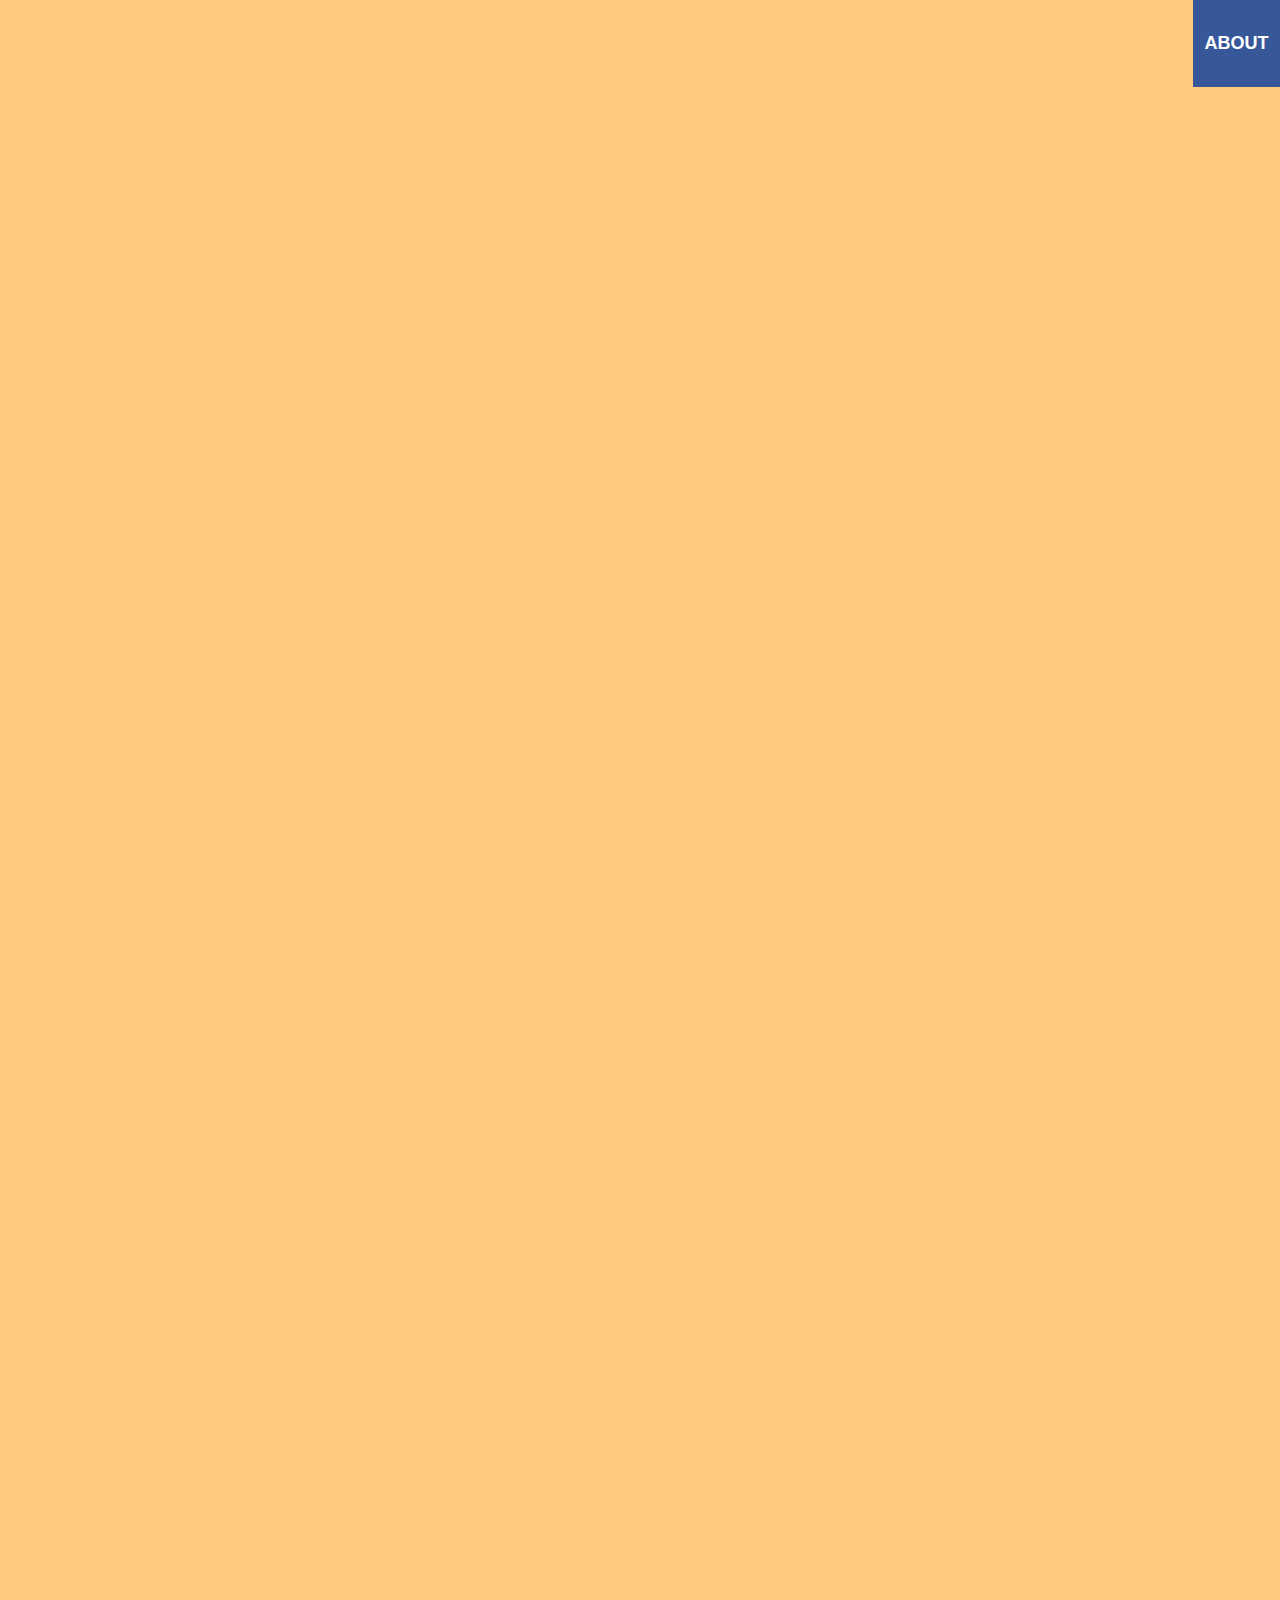
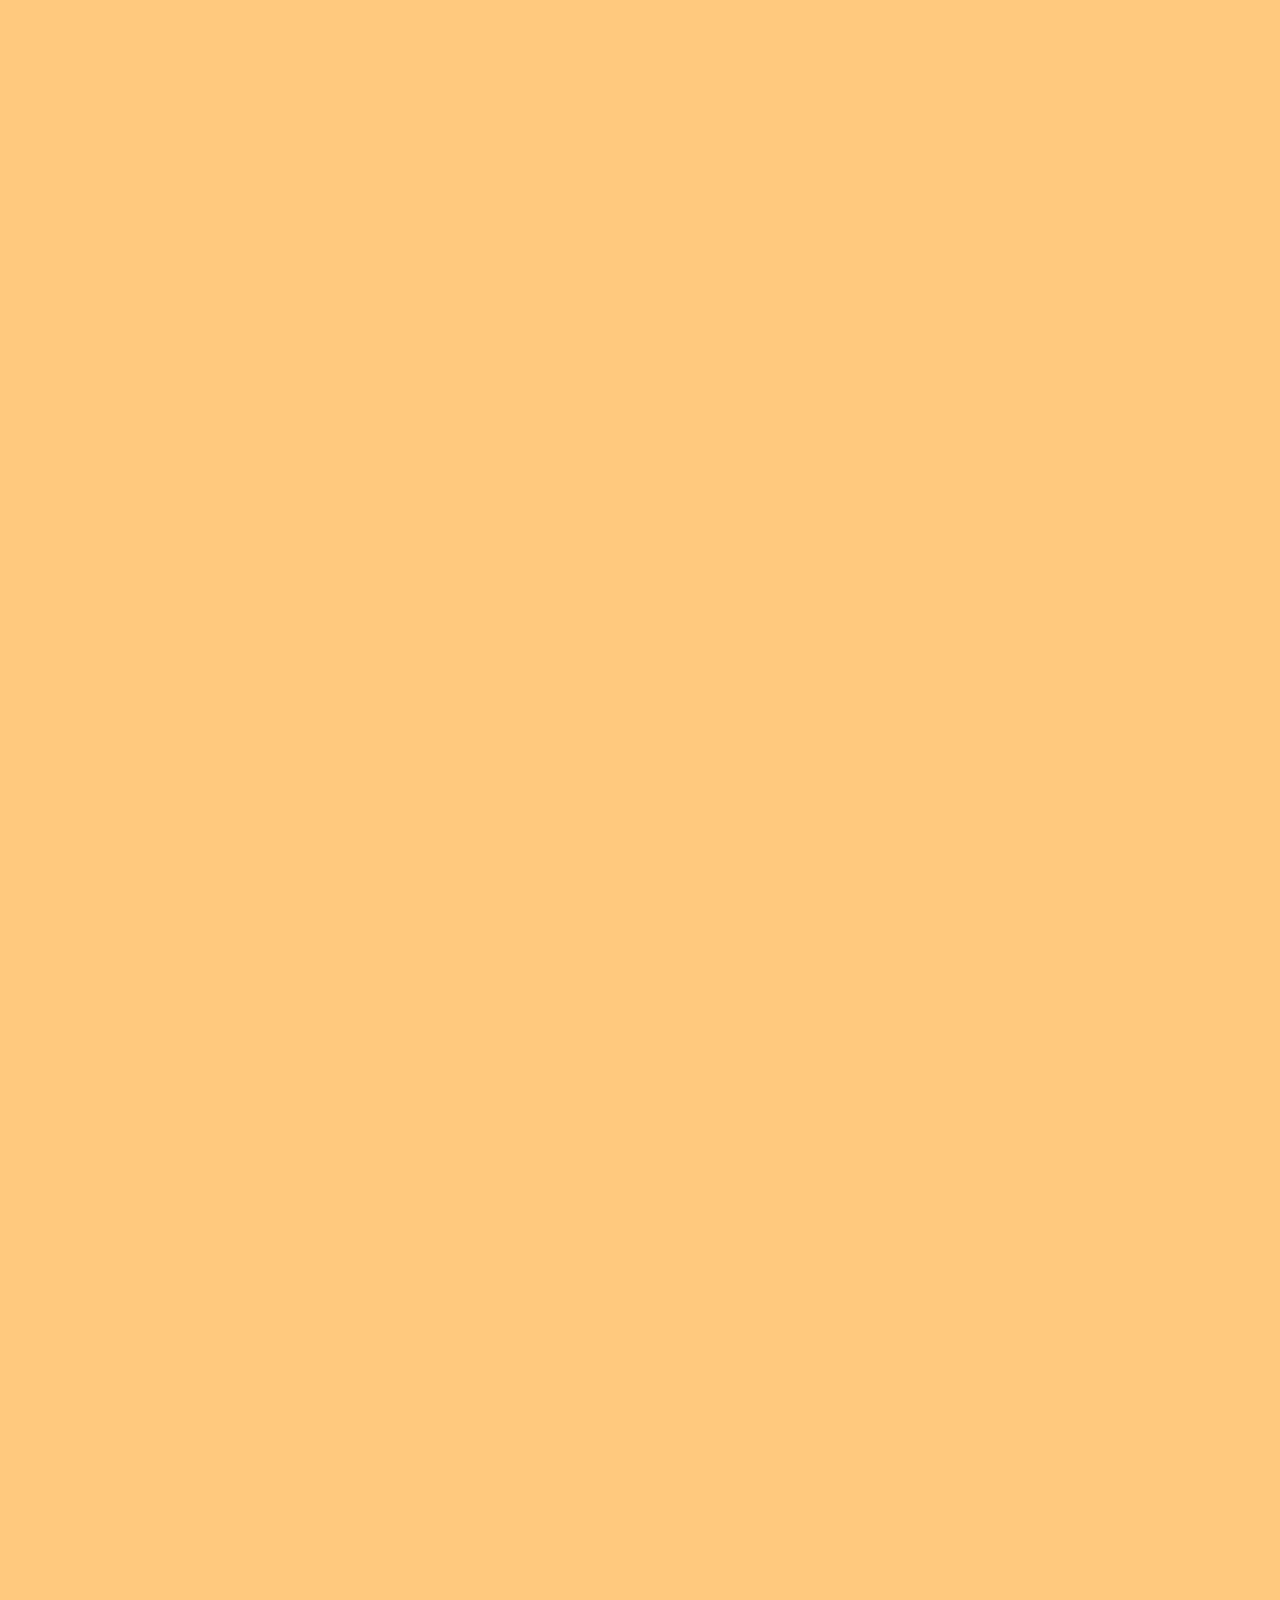
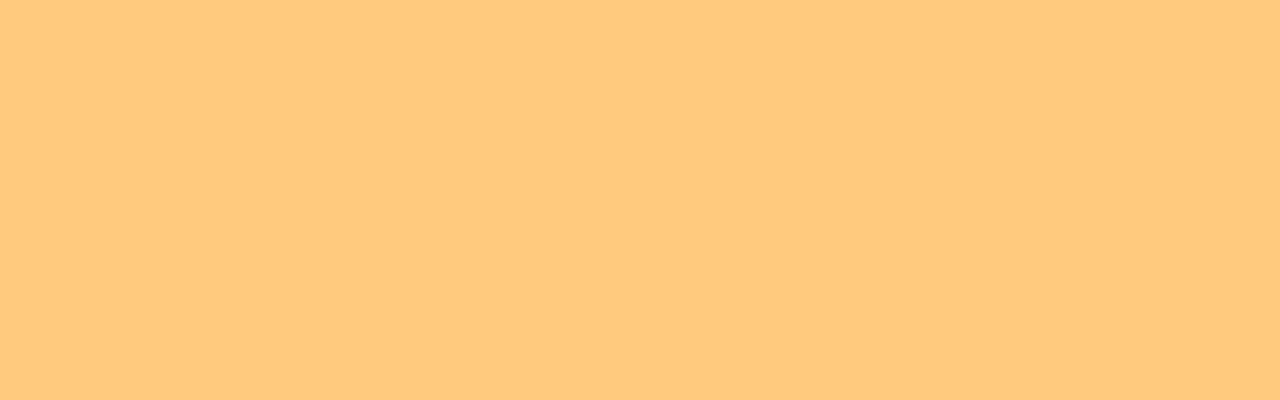
==== commit 31ce5aad: "section4 updates" ====
--- a/demo.html
+++ b/demo.html
@@ -123,7 +123,18 @@
         </div>
     </section>
 
-
+    <section class="section section-4" data-anchor="section-4">
+        <div class="results">
+            <p class="points">
+                <span class="results-counter" data-to="0"><span>0</span><span>0</span></span>
+                <span class="results-label">pts</span>
+            </p>
+            <p class="fans">
+                <span class="results-counter" data-to="0"><span>0</span><span>0</span></span>
+                <span class="results-label">fans</span>
+            </p>
+        </div>
+    </section>
 </div>
 
 <script data-main="js/main.min" src="js/lib/requirejs.min.js"></script>
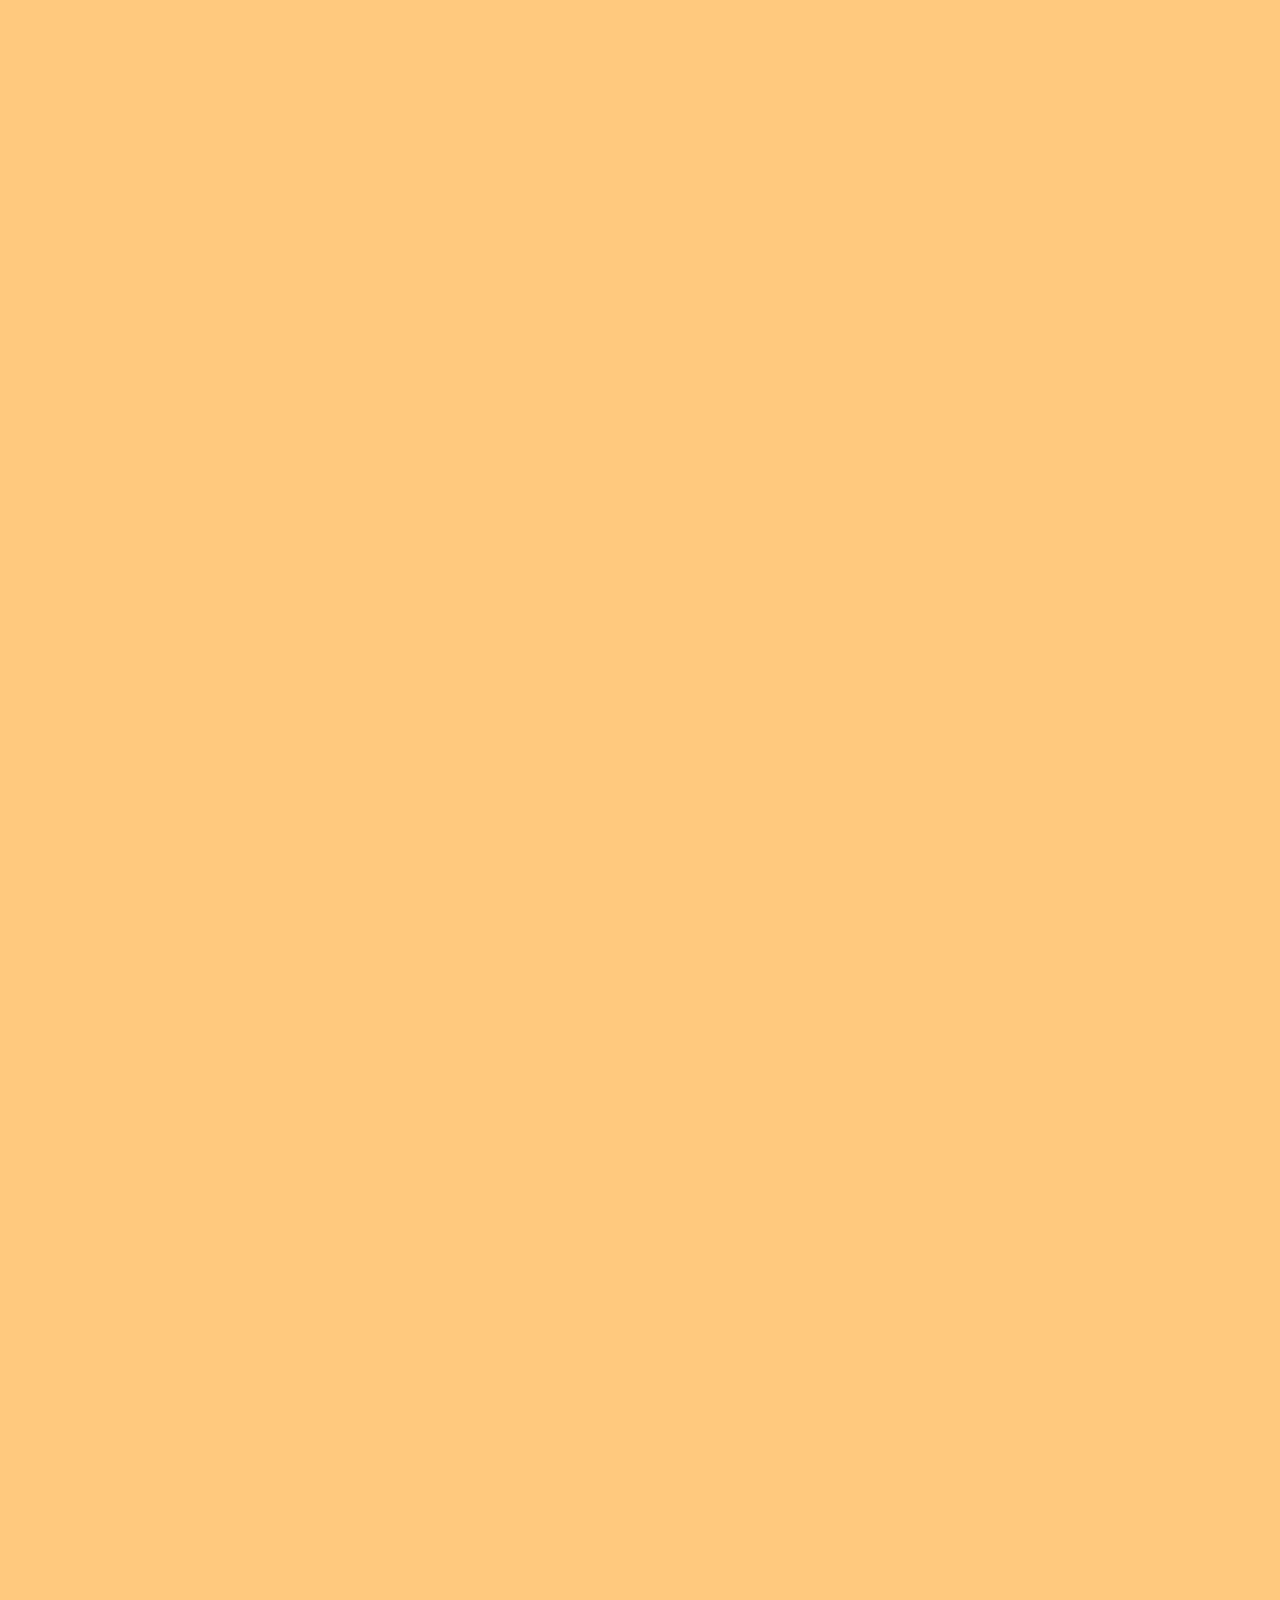
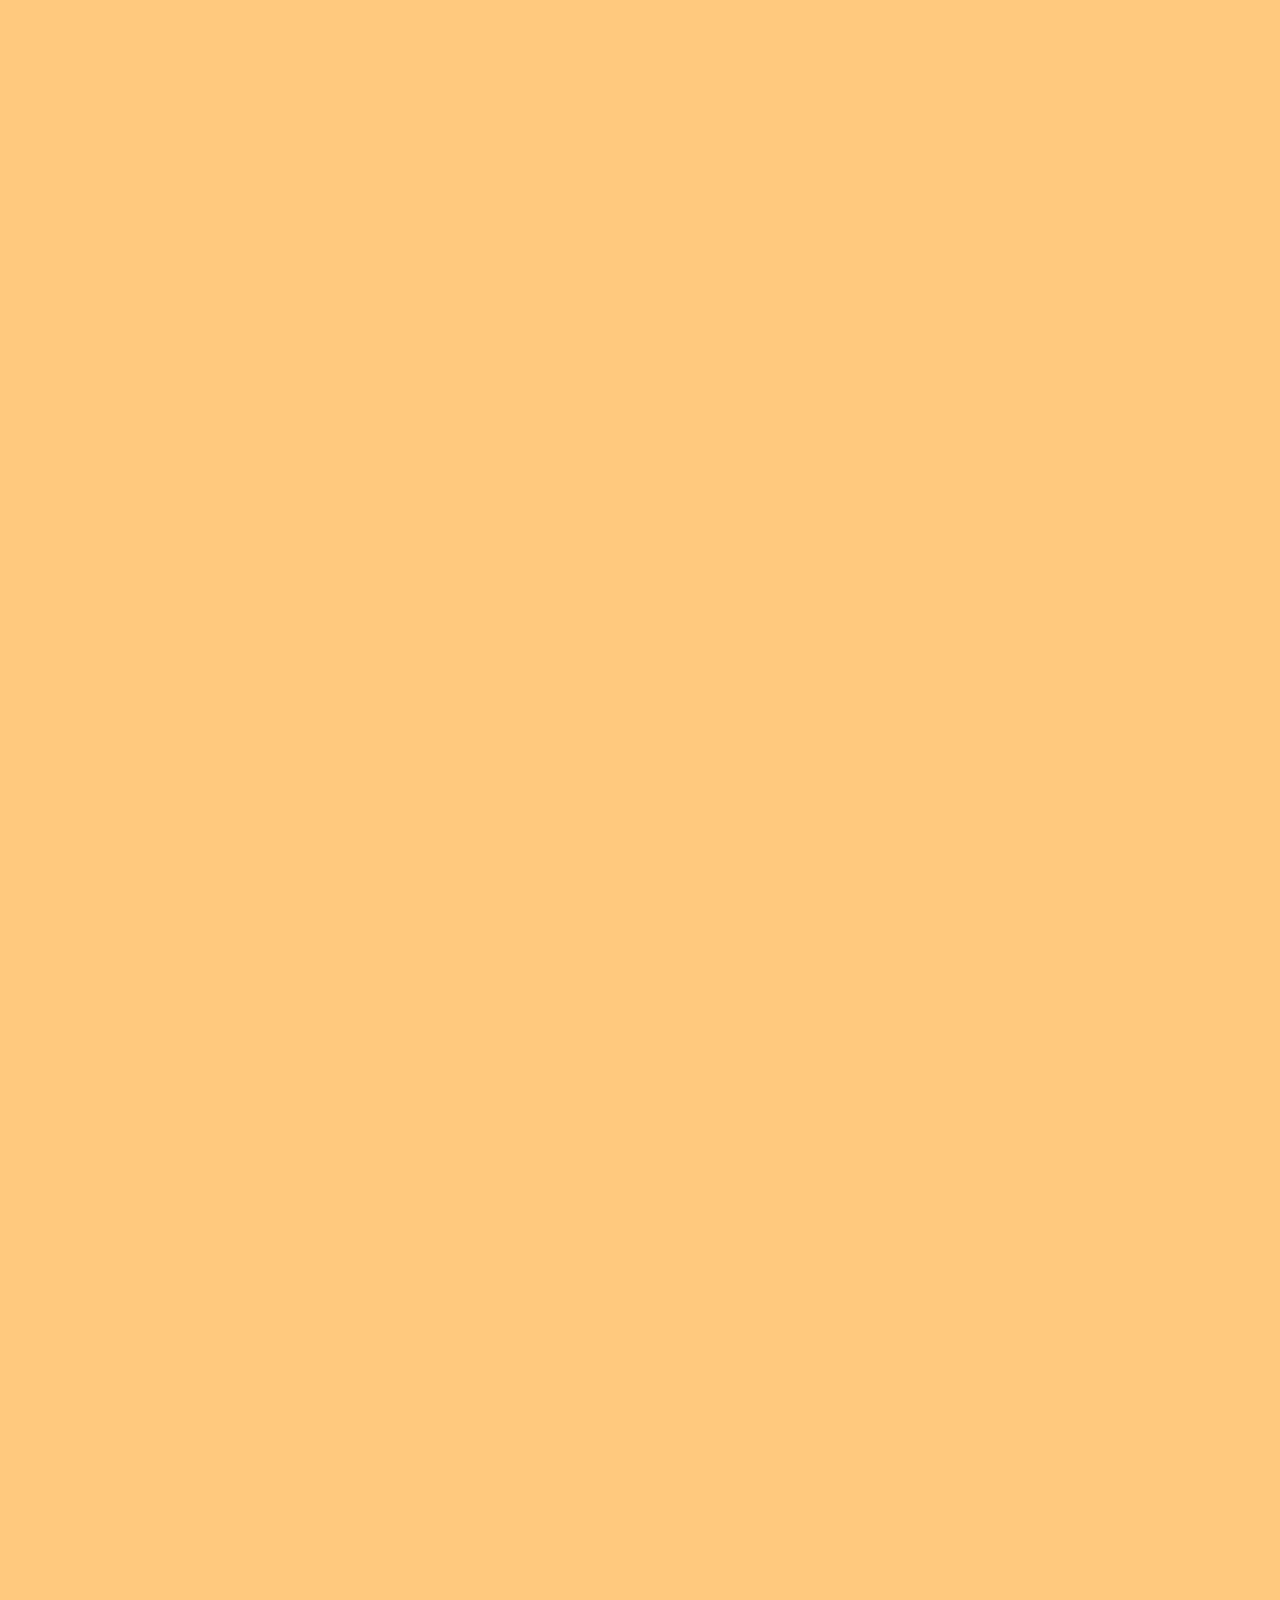
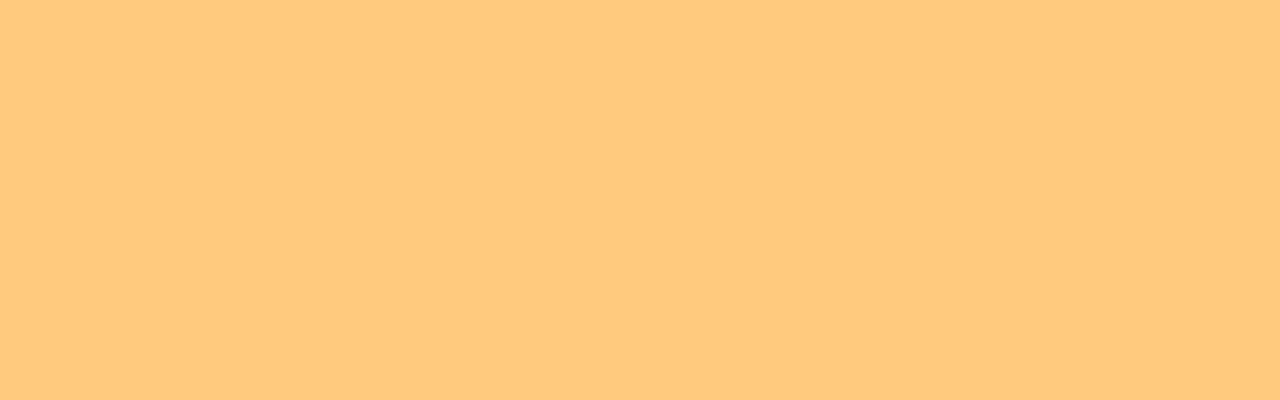
==== commit bc1a1570: "removedabout" ====
--- a/demo.html
+++ b/demo.html
@@ -33,23 +33,6 @@
     fjs.parentNode.insertBefore(js, fjs);
 }(document, 'script', 'facebook-jssdk'));</script>
 
-<button class="button about" data-modal-open=".modal-about">About</button>
-<div class="modal-about">
-    <div class="container">
-        <div class="v-align fp-tableCell">
-            <header>
-                <p>About</p>
-            </header>
-            <ol>
-                <li>It's an interactive project to propagate basketball among children and youngsters</li>
-                <li>It's an interactive way of spending free</li>
-            </ol>
-            <figure class="rwd">
-                <img src="img/gortat.svg" alt="I love this fame">
-            </figure>
-        </div>
-    </div>
-    <button class="button about" data-modal-close=".modal-about">Close</button>
 </div>
 <div id="page">
     <section class="section section-1" data-anchor="section-1">
@@ -92,6 +75,7 @@
                         <img src="img/purple boy.svg">
                     </figure>
                 </div>
+
             </div>
         </div>
     </section>
@@ -127,11 +111,7 @@
         <div class="results">
             <p class="points">
                 <span class="results-counter" data-to="0"><span>0</span><span>0</span></span>
-                <span class="results-label">pts</span>
-            </p>
-            <p class="fans">
-                <span class="results-counter" data-to="0"><span>0</span><span>0</span></span>
-                <span class="results-label">fans</span>
+                <span class="results-label">Your Final Score</span>
             </p>
         </div>
     </section>
--- a/css/game.css
+++ b/css/game.css
@@ -68,14 +68,14 @@
 .game .player.throw .legs {-webkit-animation: throw-legs 0.5s ease-out 0.5s; animation: throw-legs 0.5s ease-out 0.5s}
 .game .player.throw .hands {-webkit-animation: throw-hands 4s ease-out; animation: throw-hands 4s ease-out}
 
-[data-player="2"] .game .player .body {bottom: 80px; height: 300px; background-image: url('../img/game/player-2/body.svg')}
-[data-player="2"] .player .legs {bottom: -115px; width: 120px; height: 220px; margin-left: -1px; background-image: url('../img/game/player-2/legs.svg')}
+[data-player="2"] .game .player .body {bottom: 80px; height: 300px; background-image: url('../img/game/player-1/green body.svg')}
+[data-player="2"] .player .legs {bottom: -115px; width: 120px; height: 220px; margin-left: -1px; background-image: url('../img/game/player-1/leggreen.svg')}
 [data-player="2"] .player .hands {background-image: url('../img/game/player-2/hands.svg')}
-[data-player="3"] .game .player .body {background-image: url('../img/game/player-3/body.svg')}
-[data-player="3"] .player .legs {bottom: 10px; background-image: url('../img/game/player-3/legs.svg')}
+[data-player="3"] .game .player .body {background-image: url('../img/game/player-1/red body.svg')}
+[data-player="3"] .player .legs {bottom: 10px; background-image: url('../img/game/player-1/legred.svg')}
 [data-player="3"] .player .hands {background-image: url('../img/game/player-3/hands.svg')}
-[data-player="4"] .game .player .body {background-image: url('../img/game/player-4/body.svg')}
-[data-player="4"] .player .legs {bottom: 28px; background-image: url('../img/game/player-4/legs.svg')}
+[data-player="4"] .game .player .body {background-image: url('../img/game/player-1/purple body.svg')}
+[data-player="4"] .player .legs {bottom: 28px; background-image: url('../img/game/player-1/legpurple.svg')}
 [data-player="4"] .player .hands {background-image: url('../img/game/player-4/hands.svg')}
 [data-player="5"] .game .player .body {background-image: url('../img/game/player-5/body.svg')}
 [data-player="5"] .player .legs {bottom: 10px; width: 125px; margin-left: -3px; background-image: url('../img/game/player-5/legs.svg')}
--- a/css/layout.css
+++ b/css/layout.css
@@ -411,14 +411,14 @@
 .windowsphone .section-3 .game .player {display: none}
 
 /*----- SECTION 4 -----*/
-.section-4 {background: #d8583a}
+.section-4 {background: #ffe4be}
 .section-4 h2 {color: #eda949; font-family: 'CoreCircusPierrot2'; font-size: 80px; font-weight: 400; line-height: 1.2em; text-align: center; -webkit-transform-origin: top center; transform-origin: top center; -webkit-backface-visibility: hidden !important; backface-visibility: hidden !important}
 .section-4 .your-result {margin: 20px 0; color: #fff; font-family: 'Courgette'; font-size: 45px; text-align: center; letter-spacing: -2px; -webkit-transform-origin: top center; transform-origin: top center}
 .section-4 .legend {color: #b5391c; font-family: 'CoreCircusPierrot2'; font-size: 30px; text-align: center; letter-spacing: -4px; -webkit-transform-origin: top center; transform-origin: top center}
 .section-4 .results {max-width: 700px; margin: 60px auto 0; font-size: 0; text-align: center; -webkit-transform-origin: top center; transform-origin: top center; -webkit-backface-visibility: hidden !important; backface-visibility: hidden !important}
 .section-4 .results p {display: inline-block; overflow: hidden; width: 50%}
 .section-4 .results-counter span {position: relative; z-index: 0; display: inline-block; width: 135px; height: 135px; margin: 0 2px; background: #b5391c; color: #fff; font-family: 'Quantico'; font-size: 90px; text-align: center}
-.section-4 .results-counter span:before {content: ''; position: absolute; top: 3px; left: 3px; z-index: -1; display: inline-block; width: 135px; height: 135px; padding-top: 3px; background: #c64b2e}
+.section-4 .results-counter span:before {content: ''; position: absolute; left: 3px; z-index: -1; display: inline-block; width: 135px; height: 135px; padding-top: 3px; background: #365899}
 .section-4 .results-label {display: block; margin-top: 20px; color: #eda949; font-family: 'Courgette'; font-size: 48px; text-align: center; letter-spacing: -4px}
 .section-4 .scale {position: absolute; right: 0; bottom: 0; -webkit-transform-origin: bottom right; transform-origin: bottom right}
 .section-4 .scale img {display: none; position: relative; left: 50%}
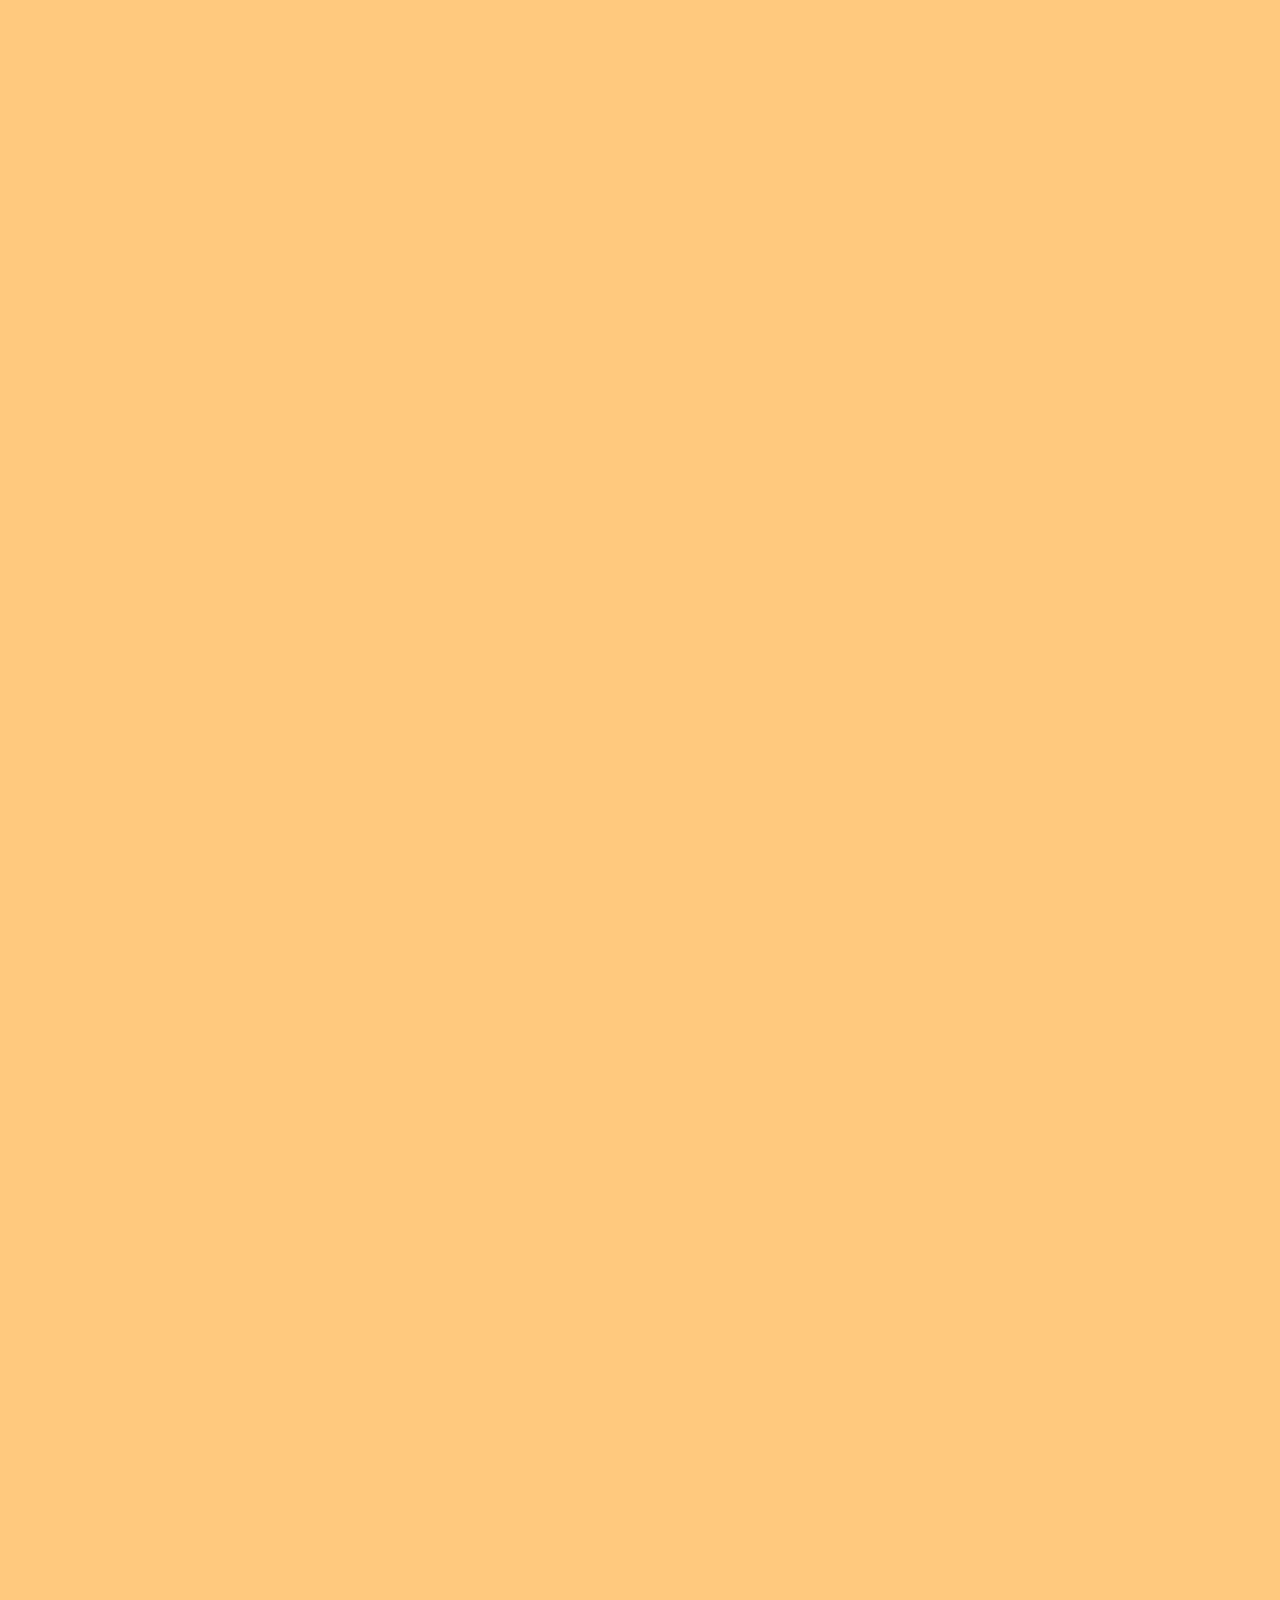
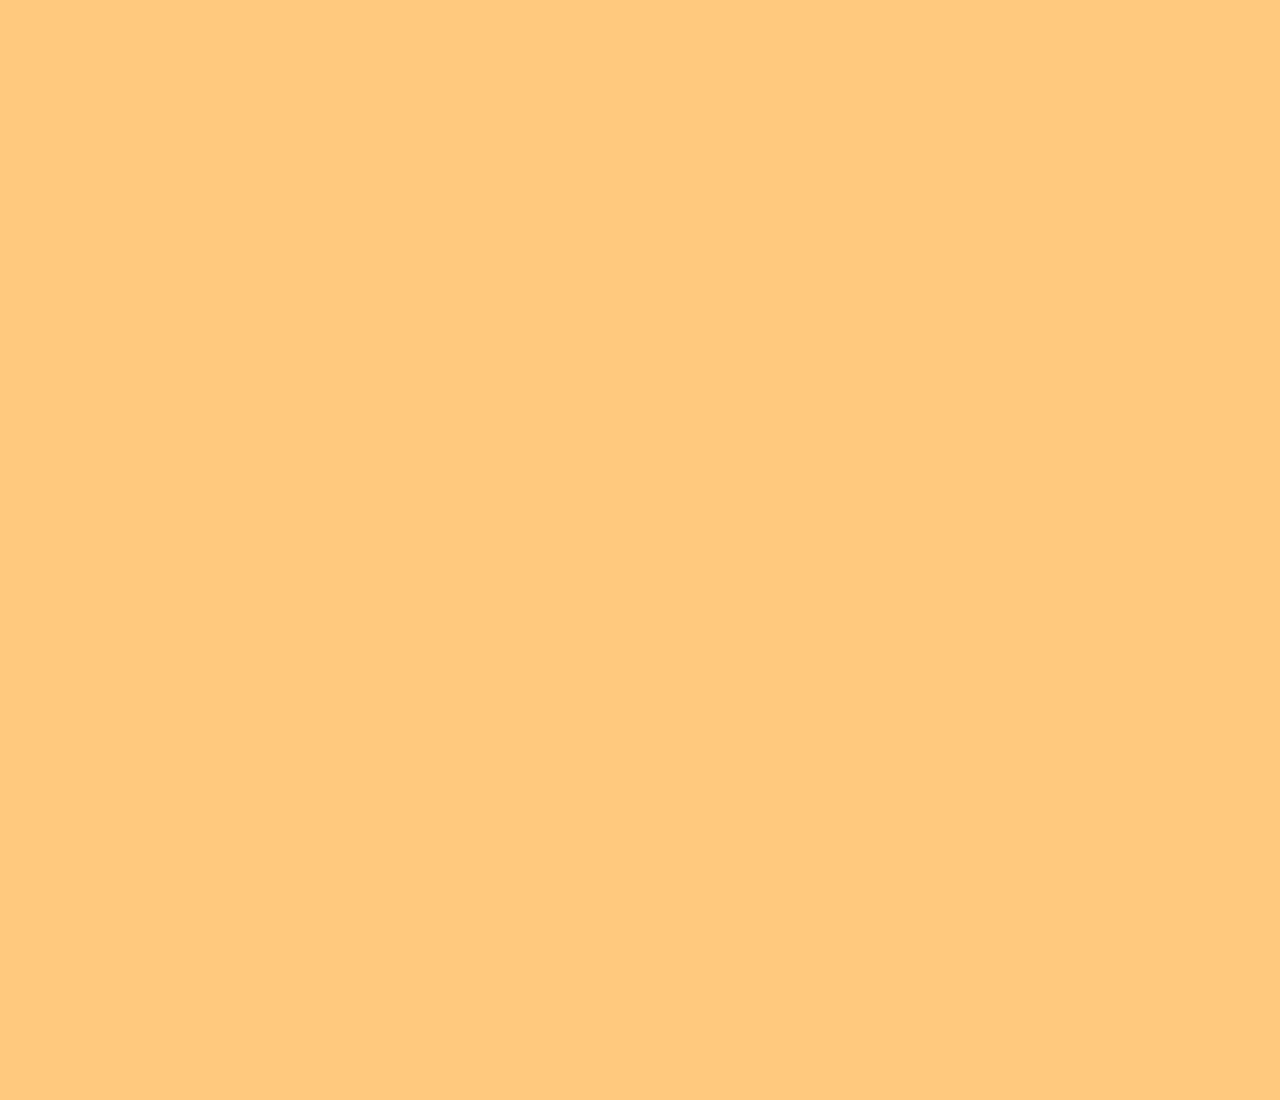
==== commit c04f5700: "use scratch.html" ====
--- a/demo.html
+++ b/demo.html
@@ -107,6 +107,7 @@
         </div>
     </section>
 
+<!--
     <section class="section section-4" data-anchor="section-4">
         <div class="results">
             <p class="points">
@@ -115,6 +116,7 @@
             </p>
         </div>
     </section>
+-->
 </div>
 
 <script data-main="js/main.min" src="js/lib/requirejs.min.js"></script>
